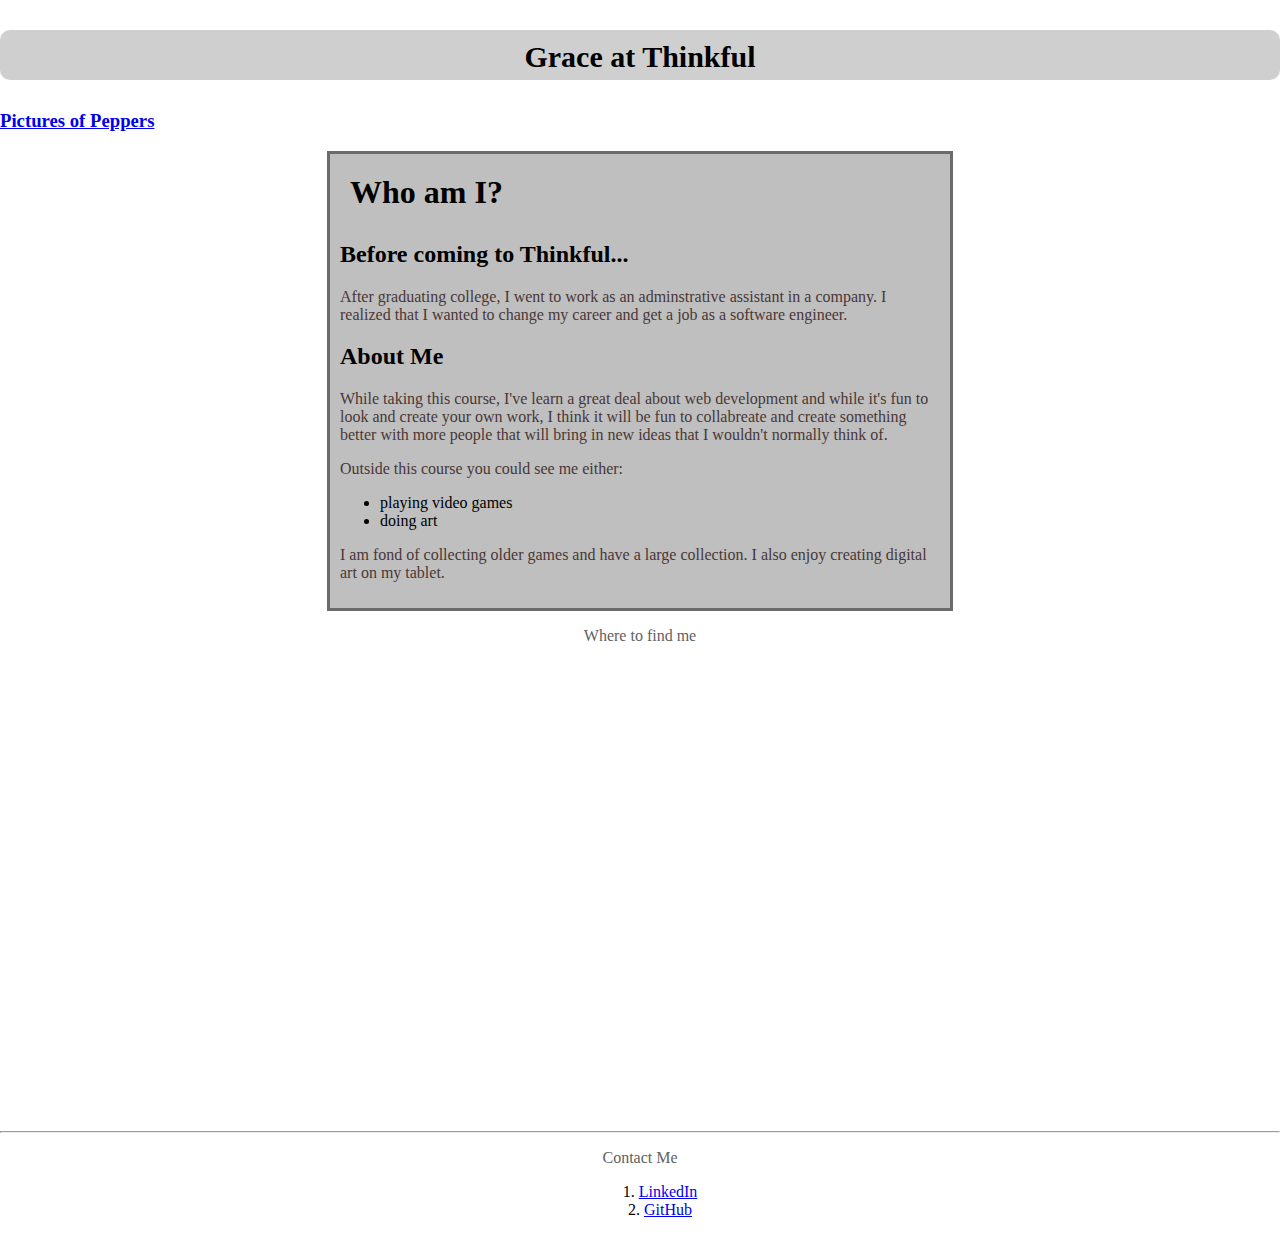
==== index.html @ 787bb892 "Update index.html" ====
<!DOCTYPE html>
  <!-- Had error, so I added the html lang="en" -->
<html lang="en">

  <!-- Added my title and the css style guide to reference" -->
<head>
  <meta charset="utf-8">
  <meta name="viewport" content="width=device-width">
  <title>portfolio page</title>
  <link href="style.css" rel="stylesheet" type="text/css" />
</head>

  
<body>
  <header>
    <div><h3 class="box round">Grace at Thinkful</h3></div>
     <!-- Added a relative link to show my photo of my pet, added h3-->
	<nav>
    <h3 class="left"><a href="picture.html">Pictures of Peppers</a></h3>
    </nav>
  </header>
  <main>
     <!-- my h1 and h2-->
    <h1>Who am I?</h1>
    <h2>Before coming to Thinkful...</h2>
    <p>After graduating college, I went to work as an adminstrative assistant in a company. I realized that I wanted to change my career and get a job as a software engineer.</p>
    <h2>About Me</h2>
    <p>While taking this course, I've learn a great deal about web development and while it's fun to look and create your own work, I think it will be fun to collabreate and create something better with more people that will bring in new ideas that I wouldn't normally think of.</p>
    <p>Outside this course you could see me either:</p>
    <!-- added the unordered list -->
    <ul>
      <li>playing video games</li>
      <li>doing art</li>
    </ul>
    <p>I am fond of collecting older games and have a large collection. I also enjoy creating digital art on my tablet.</p>
  </main>
  <footer>
<p>Where to find me</p>
    <p><iframe src="https://www.google.com/maps/embed?pb=!1m18!1m12!1m3!1d49765.738610841945!2d-77.2770115!3d38.778411399999996!2m3!1f0!2f0!3f0!3m2!1i1024!2i768!4f13.1!3m3!1m2!1s0x89b65201e6f0ee23%3A0x3c6e612f9ed01255!2sBurke%2C%20VA!5e0!3m2!1sen!2sus!4v1649303564430!5m2!1sen!2sus" width="600" height="450" style="border:0;" allowfullscreen="" loading="lazy" referrerpolicy="no-referrer-when-downgrade"></iframe></p>
 <!-- added the hr -->
    <hr>
	  <p>Contact Me</p>
    <!-- The two links for GitHub and LinkedIn and also used the ordered list  -->
<ol> 
<li class="center"><a href="https://www.linkedin.com/in/grace-chung-032184149/" target="\_blank" >LinkedIn</a></li>
<li class="center"><a href="https://github.com/gchung2" target="\_blank">GitHub</a></li>
</ol>	  
	</footer>
  <script src="script.js"></script>
</body>

</html>
---- style.css ----
/* all my element adjuster */
.box {
  font-family: 'Copperplate';
  background-color: #cfcfcf;
  color: #000000;
  text-align: center;
  font-size: 30px;
  padding: 10px;
  height: 30px;
}
.center {
  text-align: center;
  list-style-position: inside;
}
.left {
  text-align: left;
}
.round {
  border-radius: 10px;
}

/* my body color */
body {
  margin: 0;
  background-color: #ffffff;
}
/* the tags within the body colors and fonts */
html, h1, h2, p {
  font-family: 'Copperplate';
  color: black;
}

header {
  color: grey;
  text-align: center;
}

header h1 {
  text-align: center;
  font-size: 600px;
  margin: 0;
  font-family: 'Copperplate';
}
header > h1 {
  color: #616161;
}

main > h2 {
  color: black;
}

footer > p {
  text-align: center;
  font-family: 'Copperplate';
}

main > h1 {
  margin: 0;
  padding: 10px;
}

/* The box is set to auto to horizontally center the element within the container */
main {
  border: 3px solid #6b6b6b;
  padding: 10px;
  background-color: #bfbfbf;
  width: 600px;
  margin: auto;
}
main p {
  color: #493736;
}
footer p {
  color: #616161;
  text-align: center;
}
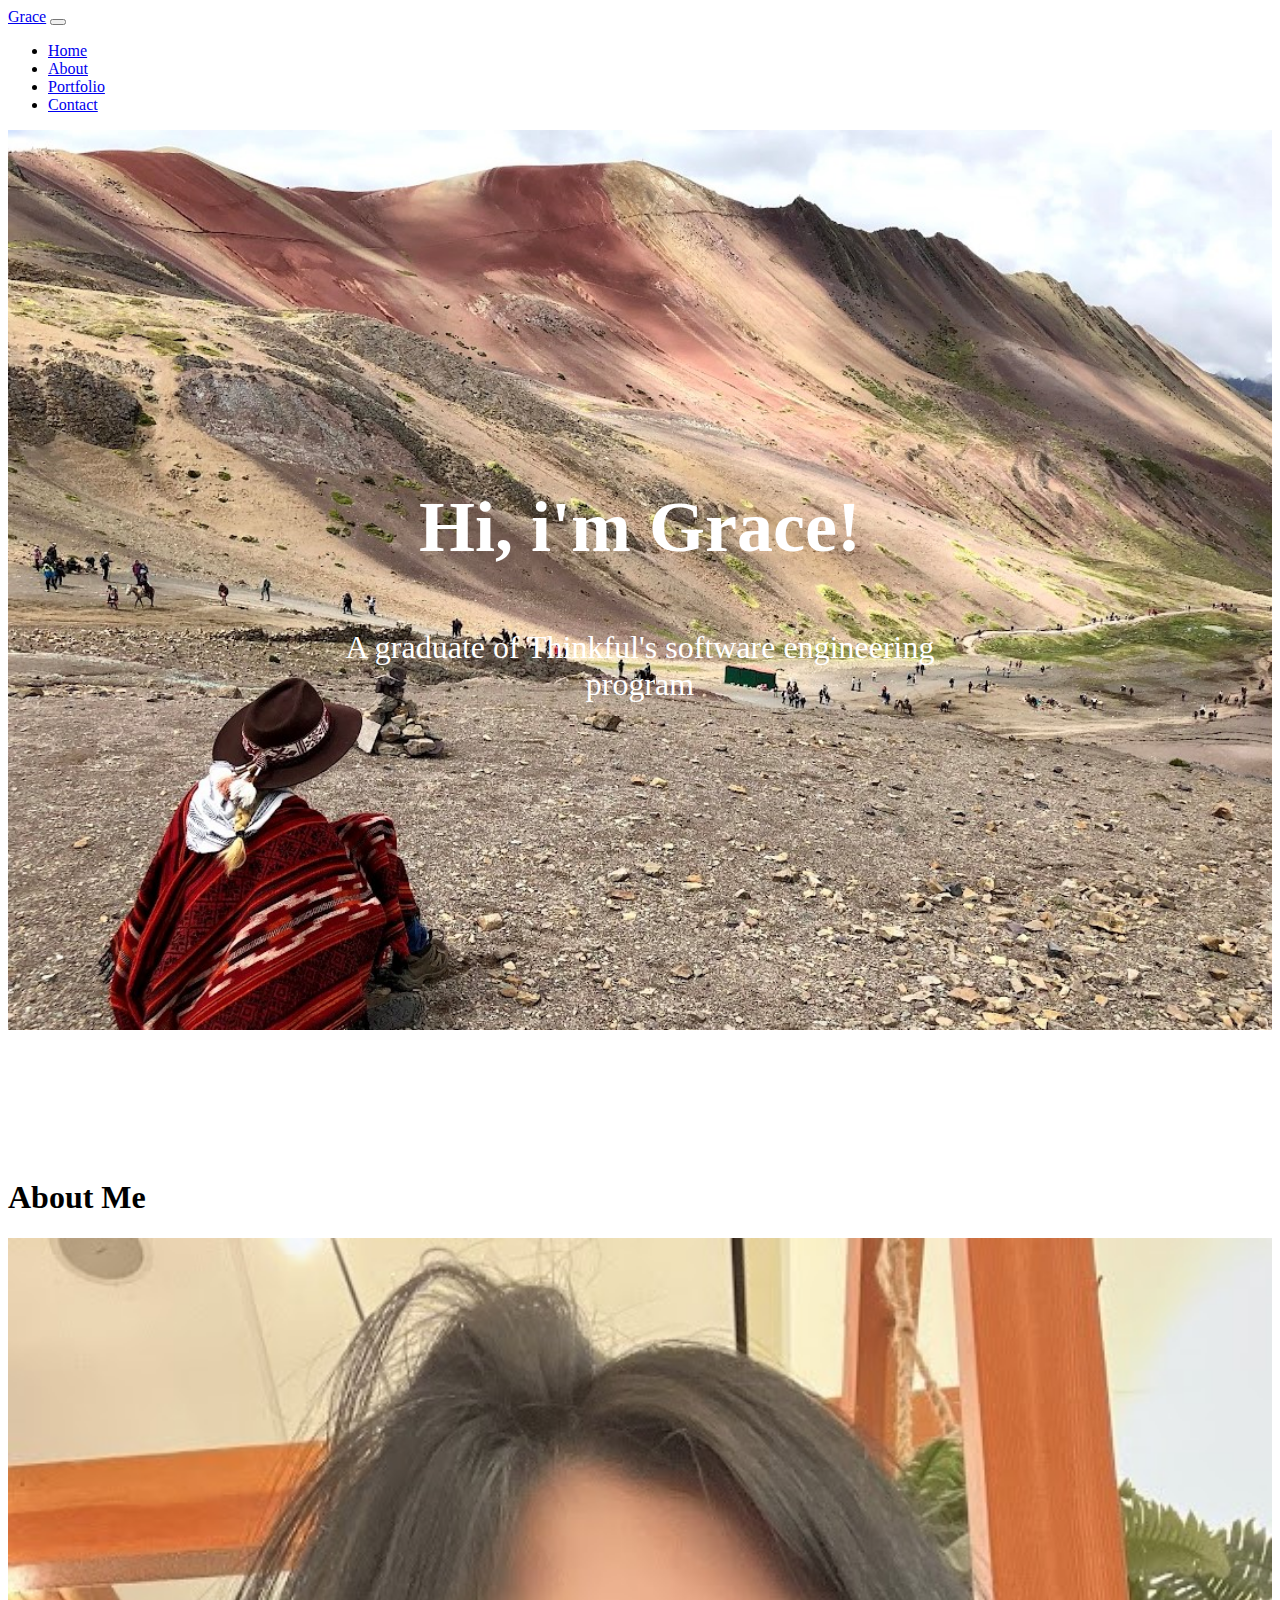
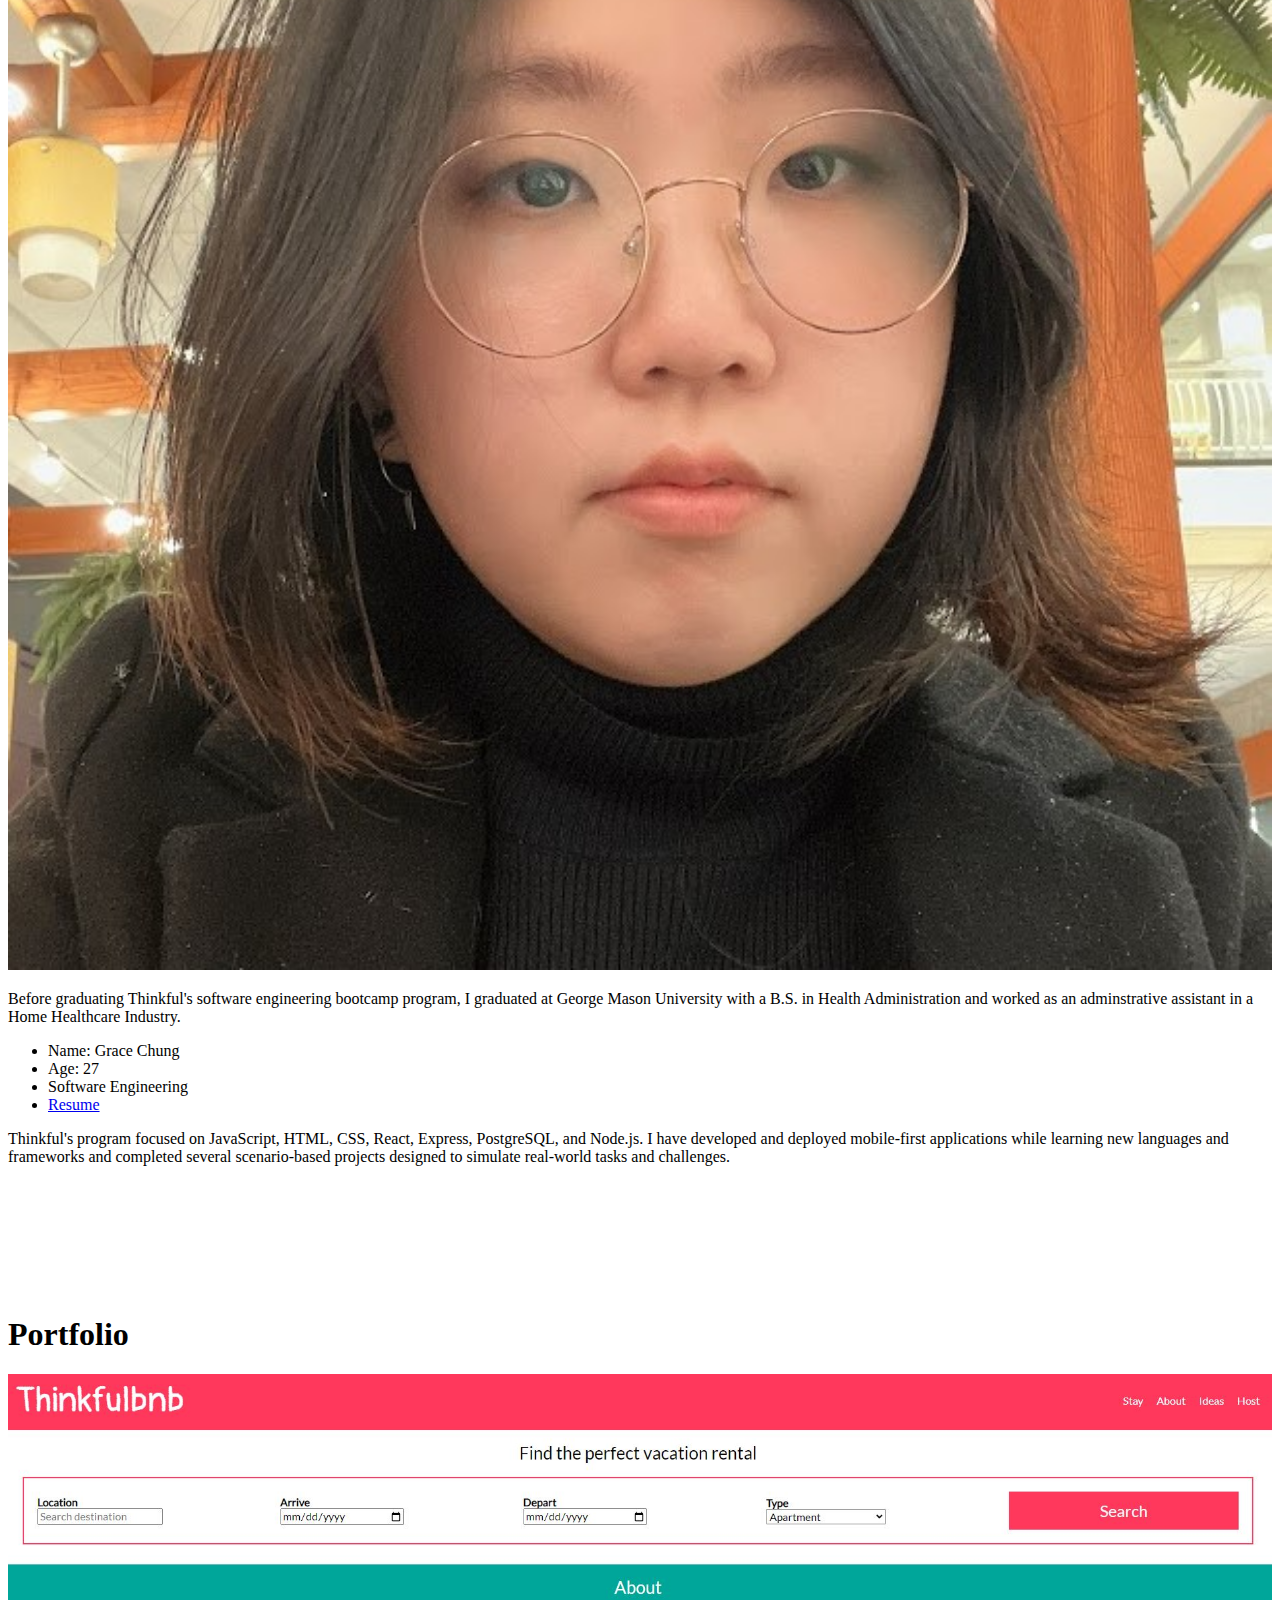
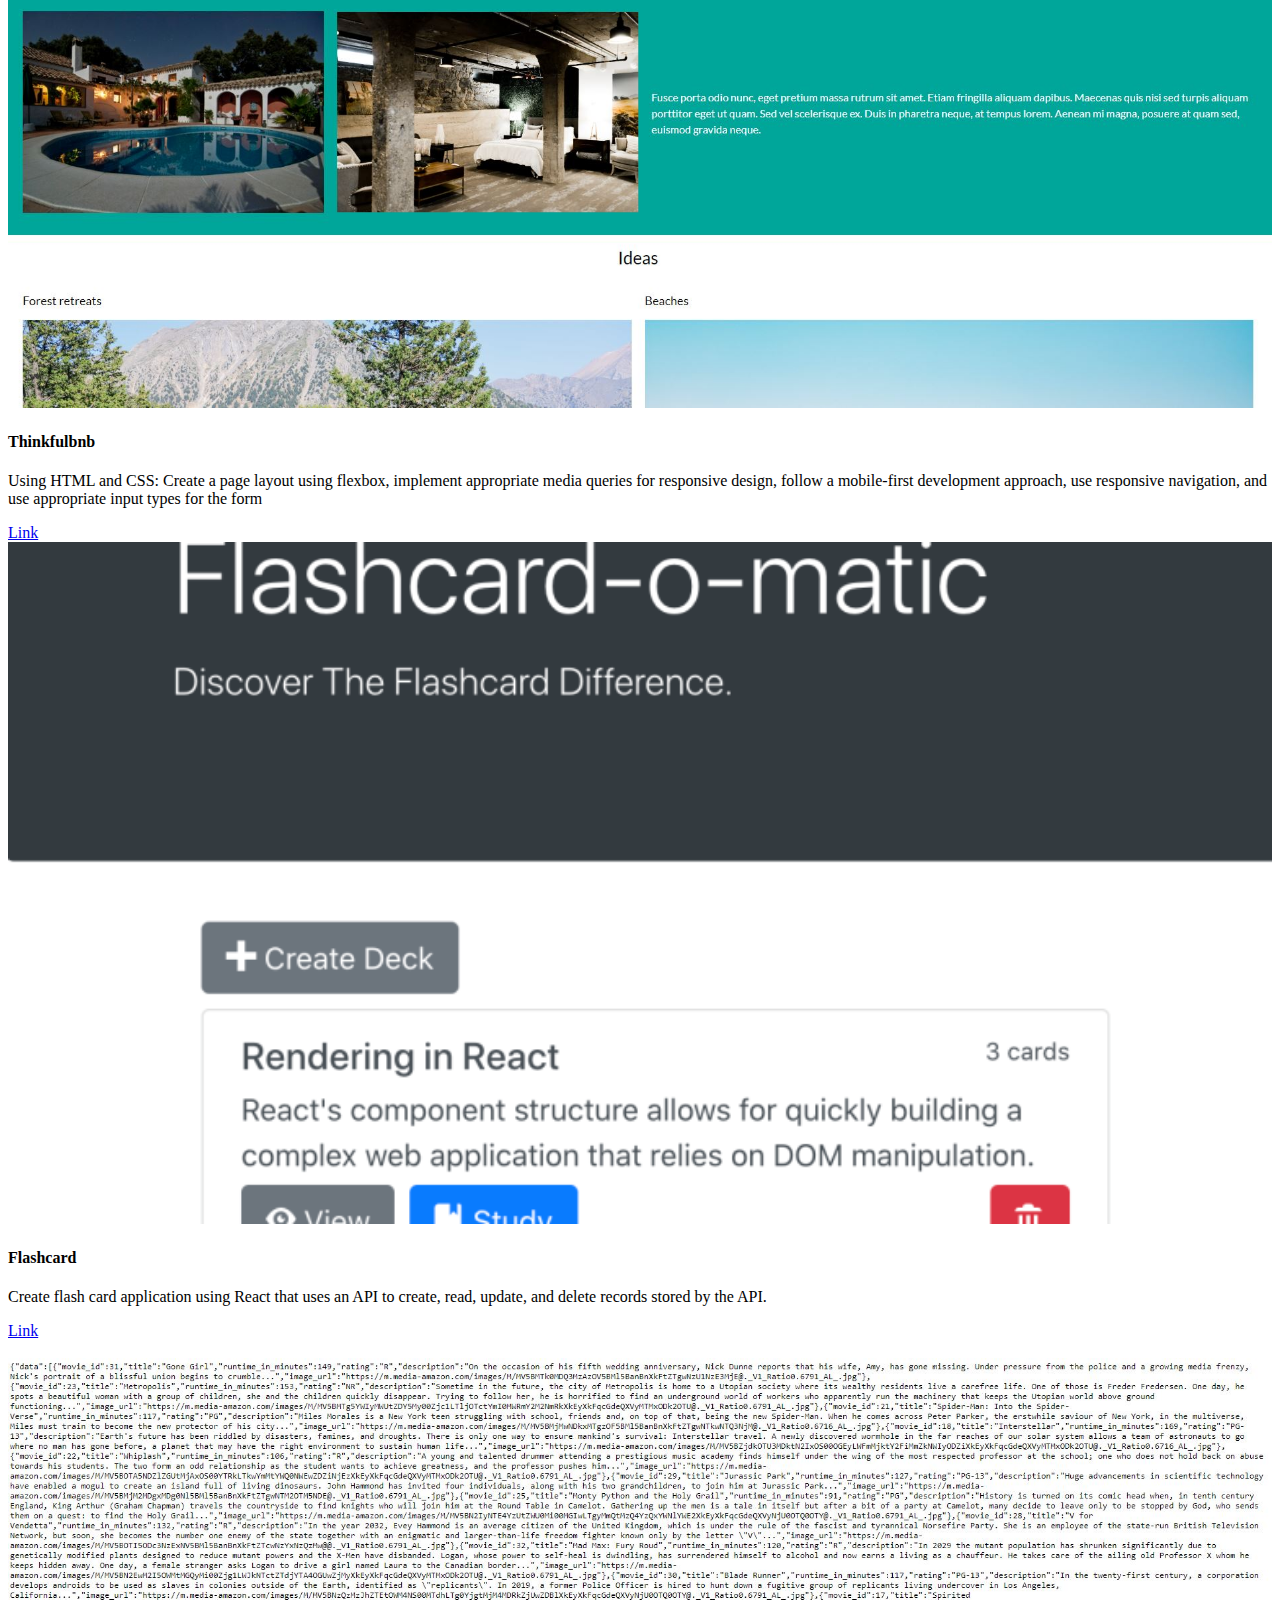
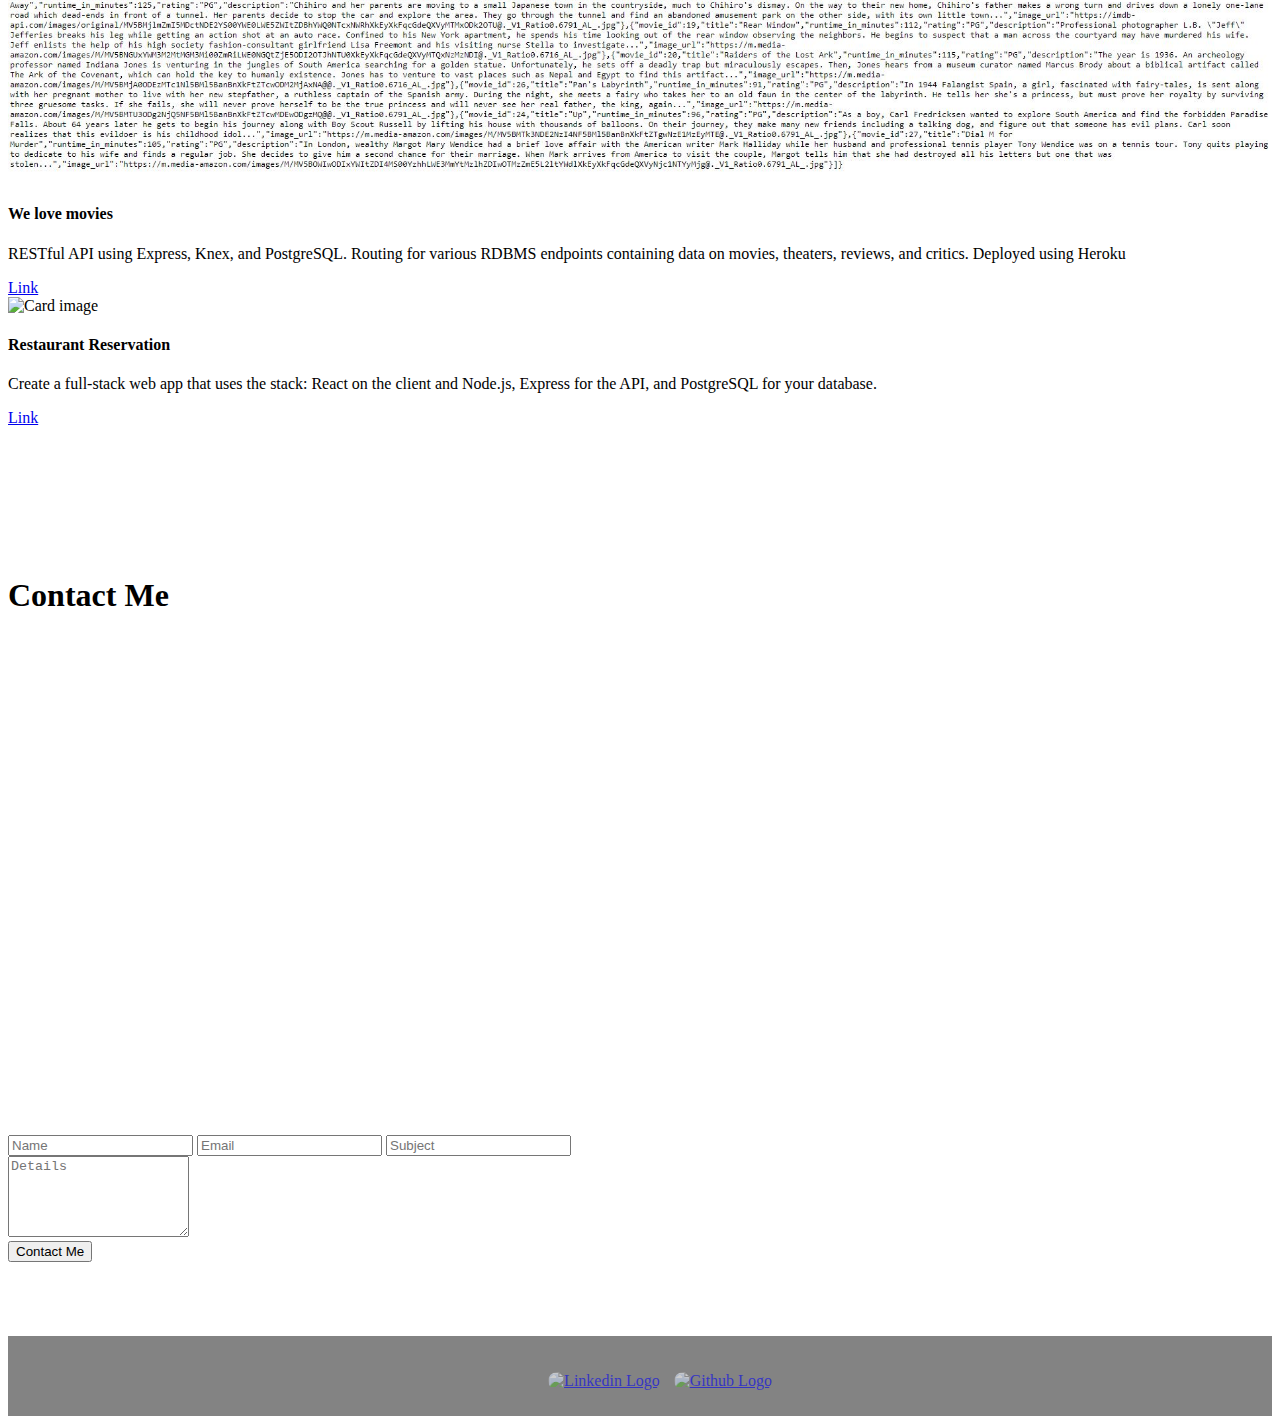
==== commit c344de15: "made major changes: added bootstrap, and changed design" ====
--- a/index.html
+++ b/index.html
@@ -7,46 +7,194 @@
   <meta charset="utf-8">
   <meta name="viewport" content="width=device-width">
   <title>portfolio page</title>
+  <link href="https://cdn.jsdelivr.net/npm/bootstrap@5.2.2/dist/css/bootstrap.min.css" rel="stylesheet" integrity="sha384-Zenh87qX5JnK2Jl0vWa8Ck2rdkQ2Bzep5IDxbcnCeuOxjzrPF/et3URy9Bv1WTRi" crossorigin="anonymous">
   <link href="style.css" rel="stylesheet" type="text/css" />
 </head>
 
   
 <body>
   <header>
-    <div><h3 class="box round">Grace at Thinkful</h3></div>
-     <!-- Added a relative link to show my photo of my pet, added h3-->
-	<nav>
-    <h3 class="left"><a href="picture.html">Pictures of Peppers</a></h3>
-    </nav>
+     <!-- Added a nav bar in the header-->
+     <nav class="navbar navbar-expand-lg fixed-top navbarScroll">
+      <div class="container">
+          <a class="navbar-brand" href="#">Grace</a>
+          <button class="navbar-toggler" type="button" data-bs-toggle="collapse" data-bs-target="#navbarSupportedContent" aria-controls="navbarSupportedContent" aria-expanded="false" aria-label="Toggle navigation">
+              <span class="navbar-toggler-icon"></span>
+          </button>
+          <div class="collapse navbar-collapse" id="navbarSupportedContent">
+              <ul class="navbar-nav ms-auto">
+                  <li class="nav-item active">
+                      <a class="nav-link" href="#home">Home</a>
+                  </li>
+                  <li class="nav-item">
+                      <a class="nav-link" href="#about">About</a>
+                  </li>
+                  <li class="nav-item">
+                      <a class="nav-link" href="#portfolio">Portfolio</a>
+                  </li>
+                  <li class="nav-item">
+                      <a class="nav-link" href="#contact">Contact</a>
+                  </li>
+              </ul>
+              
+          </div>
+      </div>
+  </nav>
   </header>
   <main>
-     <!-- my h1 and h2-->
-    <h1>Who am I?</h1>
-    <h2>Before coming to Thinkful...</h2>
-    <p>After graduating college, I went to work as an adminstrative assistant in a company. I realized that I wanted to change my career and get a job as a software engineer.</p>
-    <h2>About Me</h2>
-    <p>While taking this course, I've learn a great deal about web development and while it's fun to look and create your own work, I think it will be fun to collabreate and create something better with more people that will bring in new ideas that I wouldn't normally think of.</p>
-    <p>Outside this course you could see me either:</p>
-    <!-- added the unordered list -->
-    <ul>
-      <li>playing video games</li>
-      <li>doing art</li>
-    </ul>
-    <p>I am fond of collecting older games and have a large collection. I also enjoy creating digital art on my tablet.</p>
+     <!-- home section-->
+    <section class="bgimage" id="home">
+      <div class="container-fluid">
+          <div class="row">
+          <div class="col-lg-12 col-md-12 col-sm-12 col-xs-12 text">
+              <h2 class="title">Hi, i'm Grace!</h2>
+              <p class="desc">A graduate of Thinkful's software engineering program</p>
+          </div>
+          </div>
+      </div>
+  </section>
+  <!-- about section-->
+  <section id="about">
+    <div class="container mt-4 pt-4">
+        <h1 class="text-center">About Me</h1>
+        <div class="row mt-4">
+            <div class="col-lg-4">
+                <img src="images/headshot_me.JPG" class= "imageAboutPage" alt="">
+            </div>
+            <div class="col-lg-8">
+                <p>Before graduating Thinkful's software engineering bootcamp program, I graduated at George Mason University with a B.S. in Health Administration and worked as an adminstrative assistant in a Home Healthcare Industry. </p>
+                <div class="row mt-3">
+                    <div class="col-md-6">
+                        <ul>
+                            <li>Name: Grace Chung</li>
+                            <li>Age: 27</li>
+                            <li>Software Engineering</li>
+                            <li><a href="GRACE-CHUNG-RESUME.docx" >Resume</a></li>
+                        </ul>
+                </div>
+                <div class="row mt-3">
+                    <p> Thinkful's program focused on JavaScript, HTML, CSS, React, Express, PostgreSQL, and Node.js. I have developed and deployed mobile-first applications while learning new languages and frameworks and completed several scenario-based projects designed to simulate real-world tasks and challenges.
+                    </p>
+                </div>
+            </div>
+        </div>
+</section>
+
+<!-- portfolio section-->
+<section id="portfolio">
+  <div class="container mt-3">
+      <h1 class="text-center">Portfolio</h1>
+      <div class="row">
+          <div class="col-sm-6">
+              <div class="card portfolioContent">
+                  <img class="card-img-top" src="images/thinkfulbnb.JPG" alt="Card image" style="width:100%">
+                  <div class="card-body">
+                      <h4 class="card-title">Thinkfulbnb</h4>
+                      <p class="card-text">Using HTML and CSS: Create a page layout using flexbox, implement appropriate media queries for responsive design, follow a mobile-first development approach, use responsive navigation, and use appropriate input types for the form</p>
+                      <div class="text-center">
+                          <a href="https://gchung2.github.io/thinkfulbnb/" class="btn btn-success">Link</a>
+                      </div>
+                  </div>
+              </div>
+          </div>
+
+          <div class="col-sm-6">
+              <div class="card portfolioContent">
+                  <img class="card-img-top" src="images/Flashcard-o-matic.jpg" alt="Card image" style="width:100%">
+                  <div class="card-body">
+                      <h4 class="card-title">Flashcard</h4>
+                      <p class="card-text">Create flash card application using React that uses an API to create, read, update, and delete records stored by the API.  </p>
+                      <div class="text-center">
+                          <a href="https://github.com/gchung2/flashcard.git" class="btn btn-success">Link</a>
+                      </div>
+                  </div>
+              </div>
+          </div>
+      </div>
+      <br>
+      <div class="row">
+          <div class="col-sm-6">
+              <div class="card portfolioContent">
+                  <img class="card-img-top" src="images/weLoveMovies.JPG" alt="Card image" style="width:100%">
+                  <div class="card-body">
+                      <h4 class="card-title">We love movies</h4>
+                      <p class="card-text">RESTful API using Express, Knex, and PostgreSQL. Routing for various RDBMS endpoints containing data on movies, theaters, reviews, and critics. Deployed using Heroku</p>
+                      <div class="text-center">
+                          <a href="https://thinkful-we-love-movies.herokuapp.com/movies/" class="btn btn-success">Link</a>
+                      </div>
+                  </div>
+              </div>
+          </div>
+
+          <div class="col-sm-6">
+              <div class="card portfolioContent">
+                  <img class="card-img-top" src="images/portfolioImage1.jpg" alt="Card image" style="width:100%">
+                  <div class="card-body">
+                      <h4 class="card-title">Restaurant Reservation</h4>
+                      <p class="card-text">Create a full-stack web app that uses the stack: React on the client and Node.js, Express for the API, and PostgreSQL for your database. </p>
+                      <div class="text-center">
+                          <a href="#" class="btn btn-success">Link</a>
+                      </div>
+                  </div>
+              </div>
+          </div>
+</section>
+
+<!-- contact section-->
+<section id="contact">
+  <div class="container mt-3 contactContent">
+      <h1 class="text-center">Contact Me</h1>
+
+      <div class="row mt-4">
+          <div class="col-lg-6">
+              <!-- to edit google map goto https://www.embed-map.com type your location, generate html code and copy the html  -->
+              <div style="max-width:100%;overflow:hidden;color:red;width:500px;height:500px;">
+                  <div id="embedmap-canvas" style="height:100%; width:100%;max-width:100%;">
+                      <iframe style="height:100%;width:100%;border:0;" frameborder="0" src="https://www.google.com/maps/embed/v1/place?q=Burke,+VA,+USA&key=AIzaSyBFw0Qbyq9zTFTd-tUY6dZWTgaQzuU17R8">
+                      </iframe>
+                  </div>
+                  <a class="googlemaps-html" href="https://www.embed-map.com" id="get-data-forembedmap">https://www.embed-map.com</a>
+                  <style>#embedmap-canvas img{max-width:none!important;background:none!important;font-size: inherit;font-weight:inherit;}
+                  </style>
+              </div>
+          </div>
+
+          <div class="col-lg-6">
+              <!-- form fields -->
+              <form>
+                  <input type="text" required maxlength="50" class="form-control form-control-lg" placeholder="Name">
+                  <input type="email" required maxlength="50" class="form-control mt-3" placeholder="Email">
+                  <input type="text" required class="form-control mt-3" placeholder="Subject">
+                  <div class="mb-3 mt-3">
+                      <textarea class="form-control" rows="5" id="comment" name="text" placeholder="Details"></textarea>
+                  </div>
+                  <button type="submit" class="btn btn-success mt-3">Contact Me</button>
+              </form>
+          </div>
+      </div>
+  </div>
+</section>
+   <!-- footer section-->
+   <footer id="colophon" class="site-footer" role="contentinfo">
+    <div class="social-wrapper">
+      <ul>
+        <li>
+          <a href="https://www.linkedin.com/in/grace-h-chung/" target="_blank">
+            <img src="https://cdn-icons-png.flaticon.com/512/174/174857.png" alt="Linkedin Logo" class="linkedin-icon"></a>
+        </li>
+        <li>
+          <a href="https://github.com/gchung2" target="_blank">
+            <img src="https://cdn-icons-png.flaticon.com/512/25/25231.png" alt="Github Logo" class="github-icon"></a>
+        </li>
+      </ul>
+    </div>
+    <nav class="footer-nav" role="navigation">
+    </nav>
+  </footer>
   </main>
-  <footer>
-<p>Where to find me</p>
-    <p><iframe src="https://www.google.com/maps/embed?pb=!1m18!1m12!1m3!1d49765.738610841945!2d-77.2770115!3d38.778411399999996!2m3!1f0!2f0!3f0!3m2!1i1024!2i768!4f13.1!3m3!1m2!1s0x89b65201e6f0ee23%3A0x3c6e612f9ed01255!2sBurke%2C%20VA!5e0!3m2!1sen!2sus!4v1649303564430!5m2!1sen!2sus" width="600" height="450" style="border:0;" allowfullscreen="" loading="lazy" referrerpolicy="no-referrer-when-downgrade"></iframe></p>
- <!-- added the hr -->
-    <hr>
-	  <p>Contact Me</p>
-    <!-- The two links for GitHub and LinkedIn and also used the ordered list  -->
-<ol> 
-<li class="center"><a href="https://www.linkedin.com/in/grace-chung-032184149/" target="\_blank" >LinkedIn</a></li>
-<li class="center"><a href="https://github.com/gchung2" target="\_blank">GitHub</a></li>
-</ol>	  
-	</footer>
+  <script src="https://cdn.jsdelivr.net/npm/bootstrap@5.2.2/dist/js/bootstrap.bundle.min.js" integrity="sha384-OERcA2EqjJCMA+/3y+gxIOqMEjwtxJY7qPCqsdltbNJuaOe923+mo//f6V8Qbsw3" crossorigin="anonymous"></script>
   <script src="script.js"></script>
 </body>
-
 </html>
+
+
--- a/style.css
+++ b/style.css
@@ -1,76 +1,88 @@
 /* all my element adjuster */
-.box {
-  font-family: 'Copperplate';
-  background-color: #cfcfcf;
-  color: #000000;
+.bgimage {
+  height:100vh;
+  background: url('images/me.jpg');
+  background-size:cover;
+  position:relative;
+}
+/* text css above image*/
+.title {
+  font-size: 4.5rem;
+}
+.desc {
+  font-size: 2rem;
+}
+.text {
   text-align: center;
-  font-size: 30px;
-  padding: 10px;
-  height: 30px;
-}
-.center {
-  text-align: center;
-  list-style-position: inside;
-}
-.left {
-  text-align: left;
-}
-.round {
-  border-radius: 10px;
+  position: absolute;
+  top: 50%;
+  left: 50%;
+  transform: translate(-50%, -50%);
+  color: white;
 }
 
-/* my body color */
-body {
-  margin: 0;
-  background-color: #ffffff;
-}
-/* the tags within the body colors and fonts */
-html, h1, h2, p {
-  font-family: 'Copperplate';
-  color: black;
+.imageAboutPage {
+  width: 100%;
 }
 
-header {
-  color: grey;
-  text-align: center;
+
+/* social media icons styling */
+.social-icons {
+  font-size: 36px;
+  cursor: pointer;
+}
+.fa-linkedin:hover, .fa-twitch:hover {
+  color: #008000;
+}
+.fab {
+  color: #000000;
+}
+.site-footer {
+  background-color: #838383;
+	text-align: center;
+	margin: 10px 0;
+	padding: 10px 0;
 }
 
-header h1 {
-  text-align: center;
-  font-size: 600px;
-  margin: 0;
-  font-family: 'Copperplate';
-}
-header > h1 {
-  color: #616161;
+#social-wrapper {
+	text-align: center;
 }
 
-main > h2 {
-  color: black;
+/*Social Media Icons*/
+.social-wrapper {
+	text-align: center;
 }
 
-footer > p {
-  text-align: center;
-  font-family: 'Copperplate';
+.social-wrapper ul li {
+	display: inline;
+	margin: 0 5px;
 }
 
-main > h1 {
-  margin: 0;
-  padding: 10px;
+.linkedin-icon,
+.github-icon{
+	margin-top: .625em;
+	width: 40px;
+	height: 40px;
+	opacity: .6;
+	filter: alpha(opacity=60); /* For IE8 and earlier */
+  border-radius: 25px;
 }
 
-/* The box is set to auto to horizontally center the element within the container */
-main {
-  border: 3px solid #6b6b6b;
-  padding: 10px;
-  background-color: #bfbfbf;
-  width: 600px;
-  margin: auto;
+.linkedin-icon:hover,
+.github-icon:hover {
+	opacity: 1.0;
+	filter: alpha(opacity=100); /* For IE8 and earlier */
 }
-main p {
-  color: #493736;
+
+.footer-nav p {
+	text-align: center;
 }
-footer p {
-  color: #616161;
-  text-align: center;
+
+/* spacing on all sections */
+#about, #services, #portfolio, #contact {
+  margin-top: 4rem;
+  padding-top: 4rem;
 }
+#contact {
+  padding-bottom: 4rem;
+}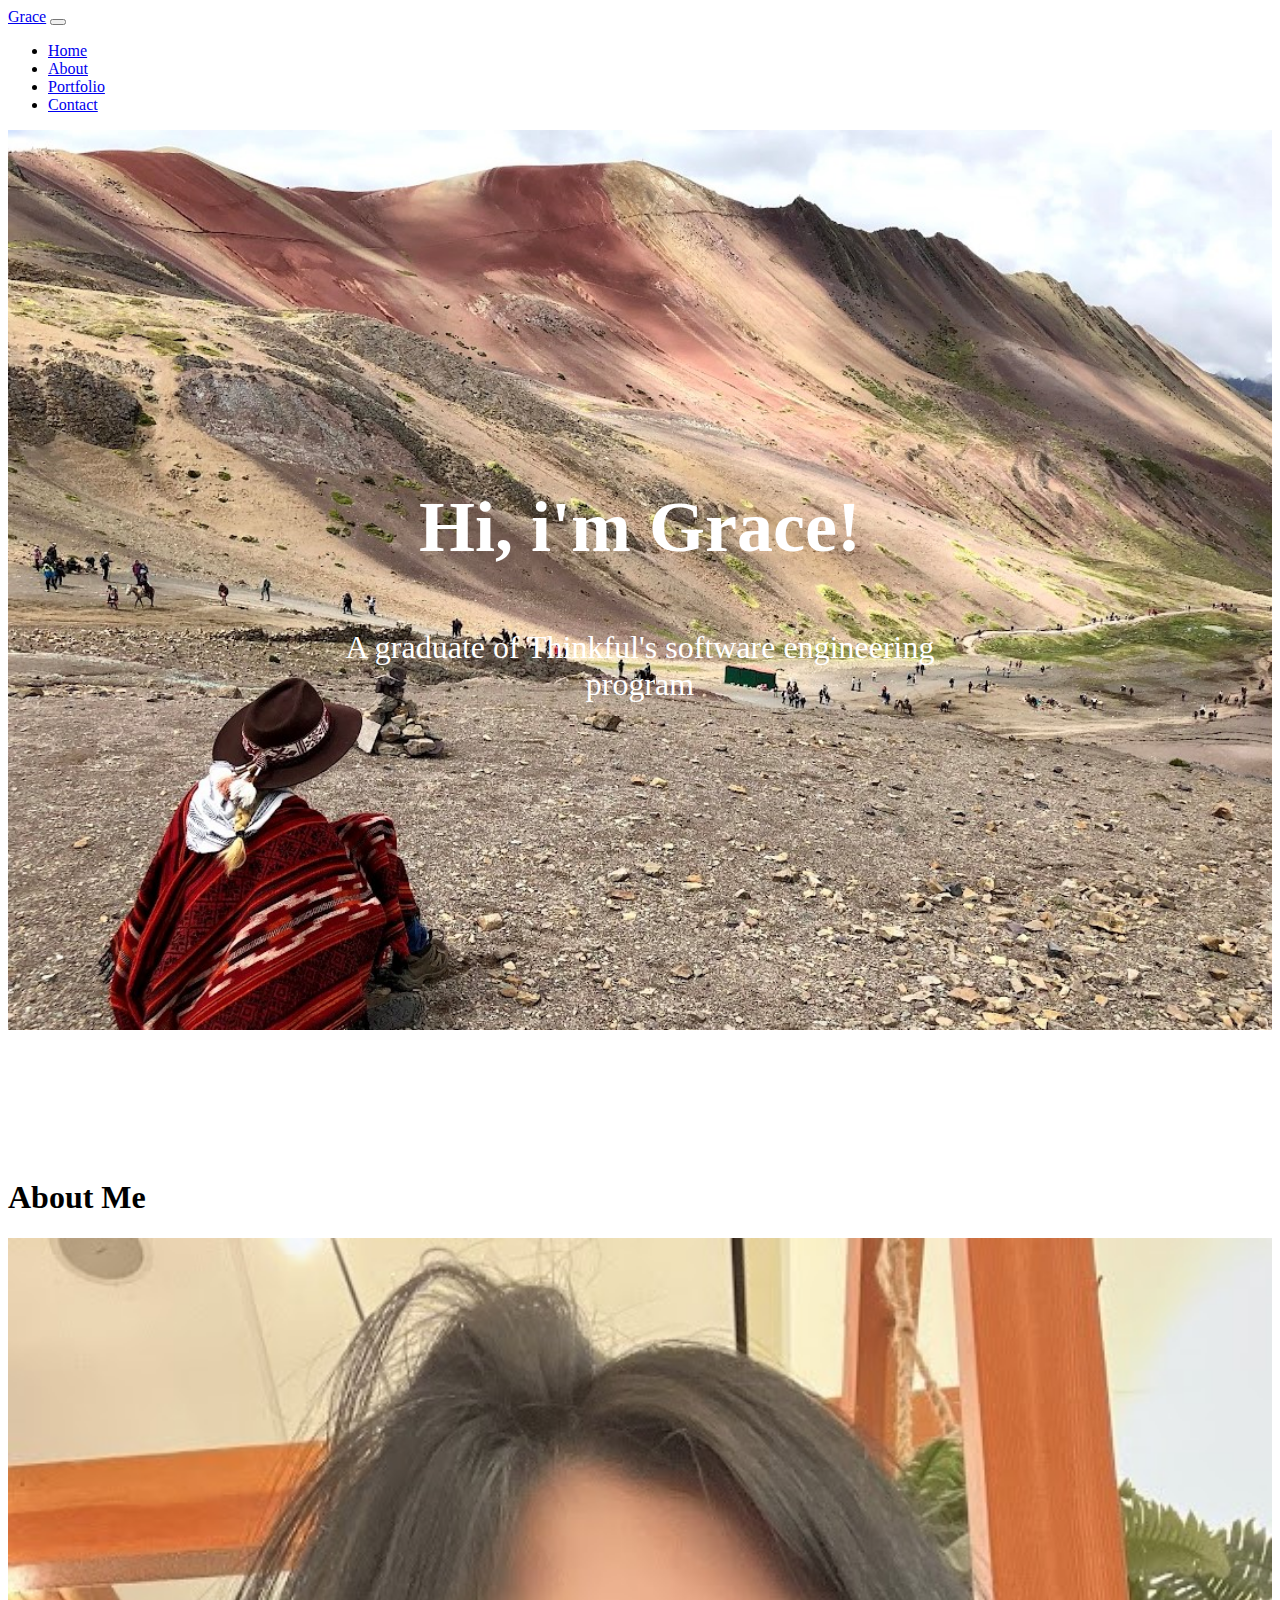
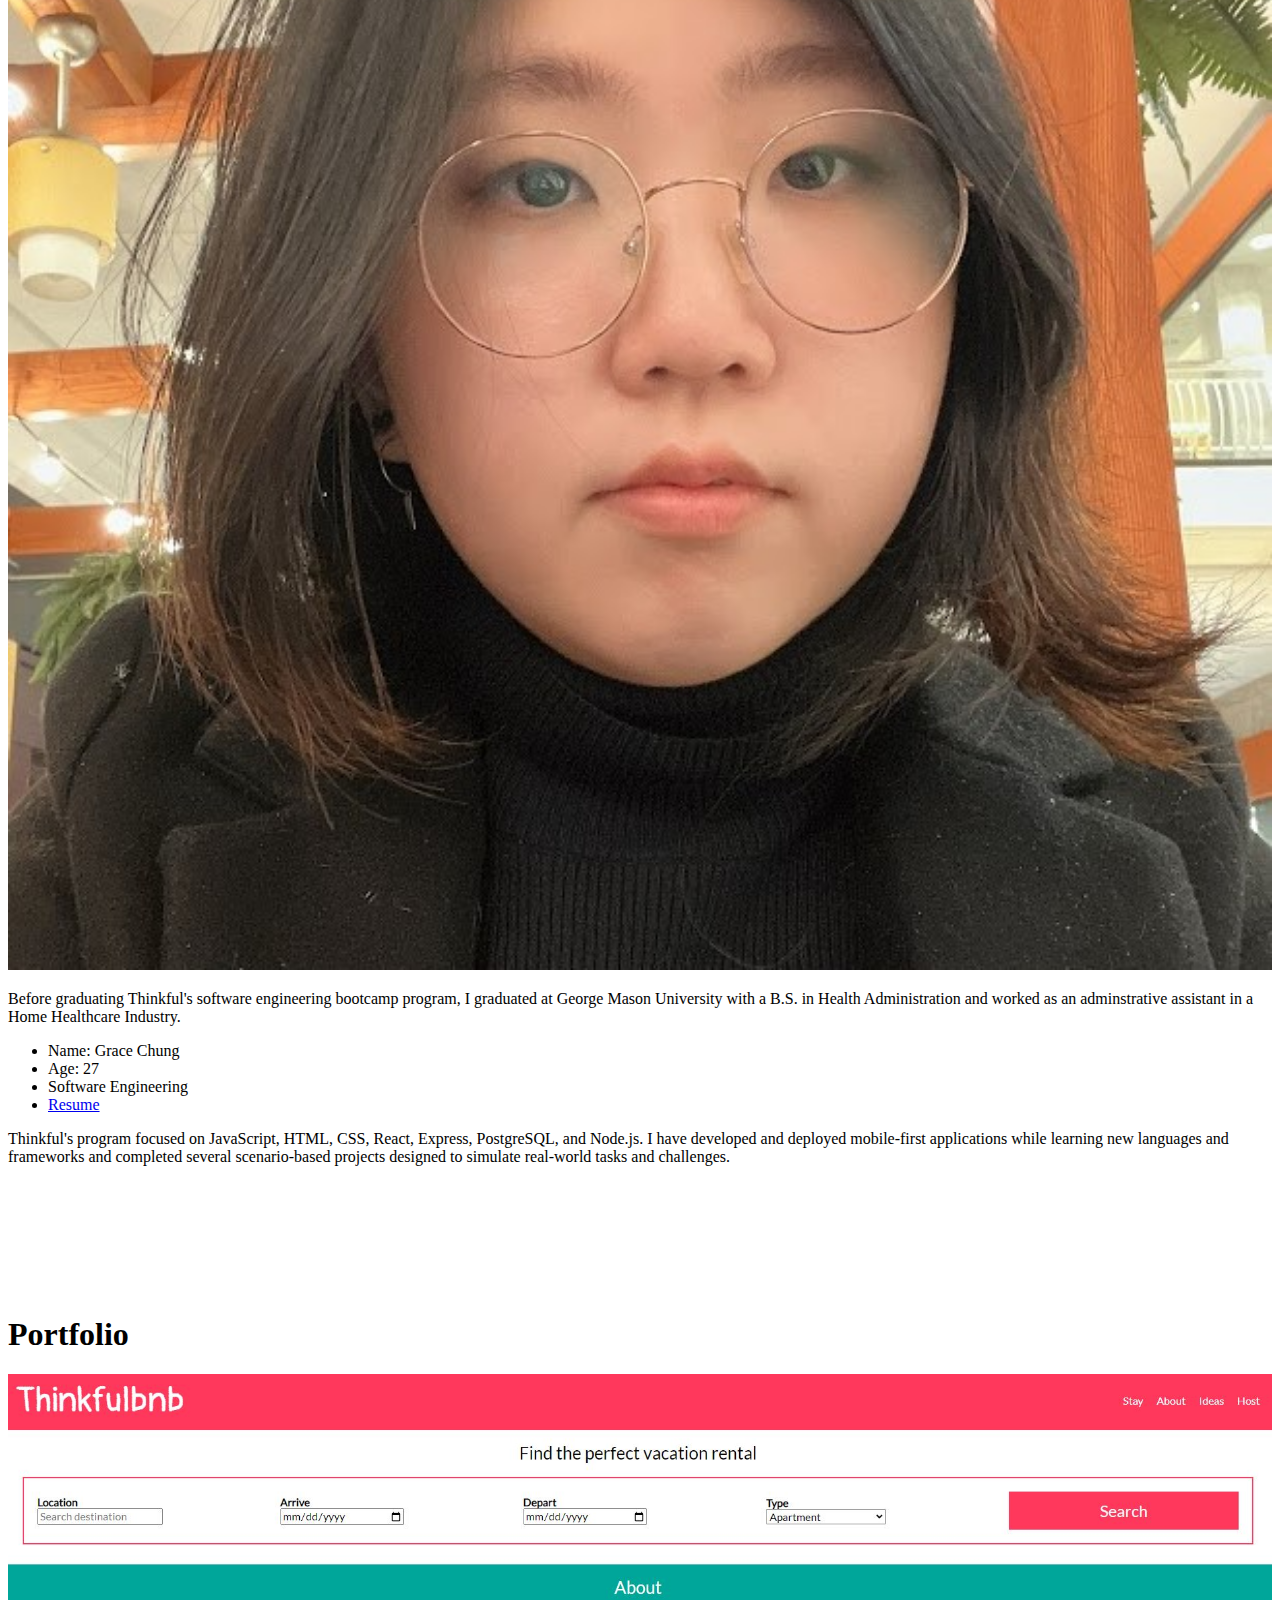
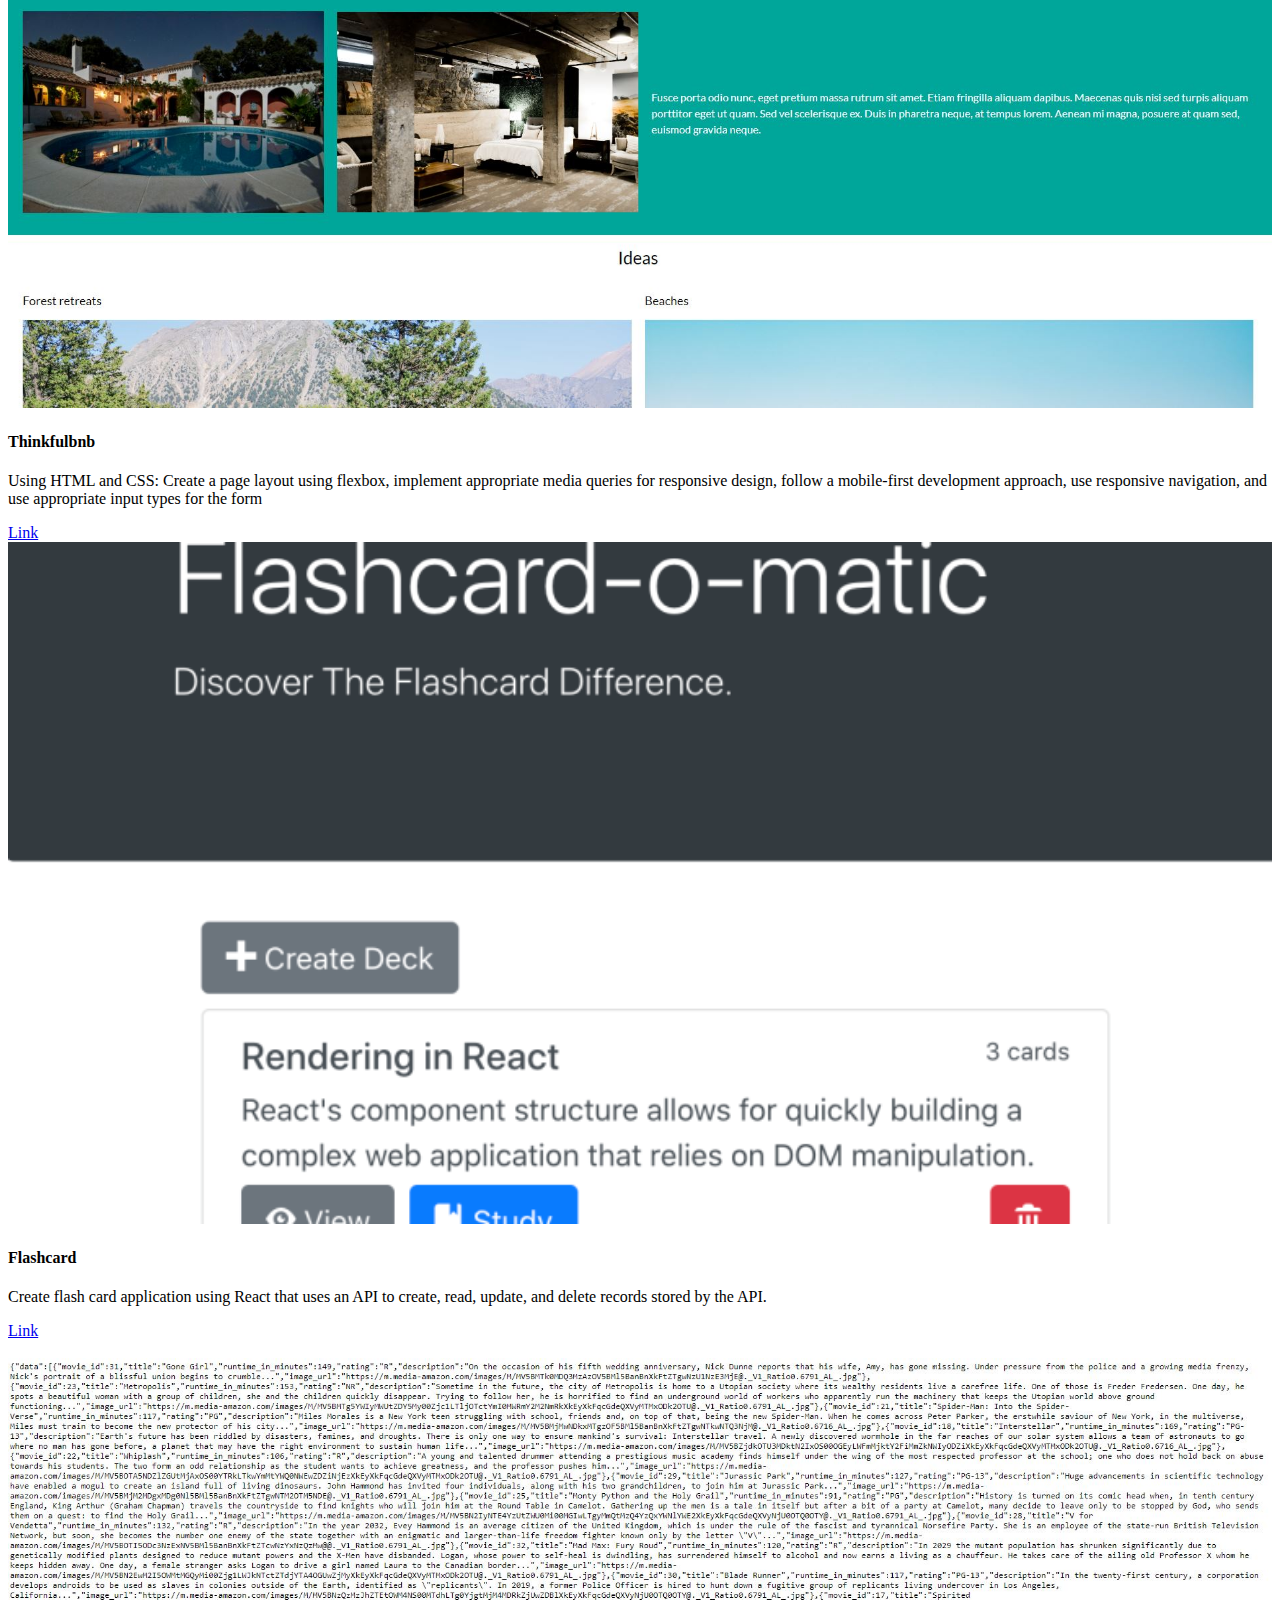
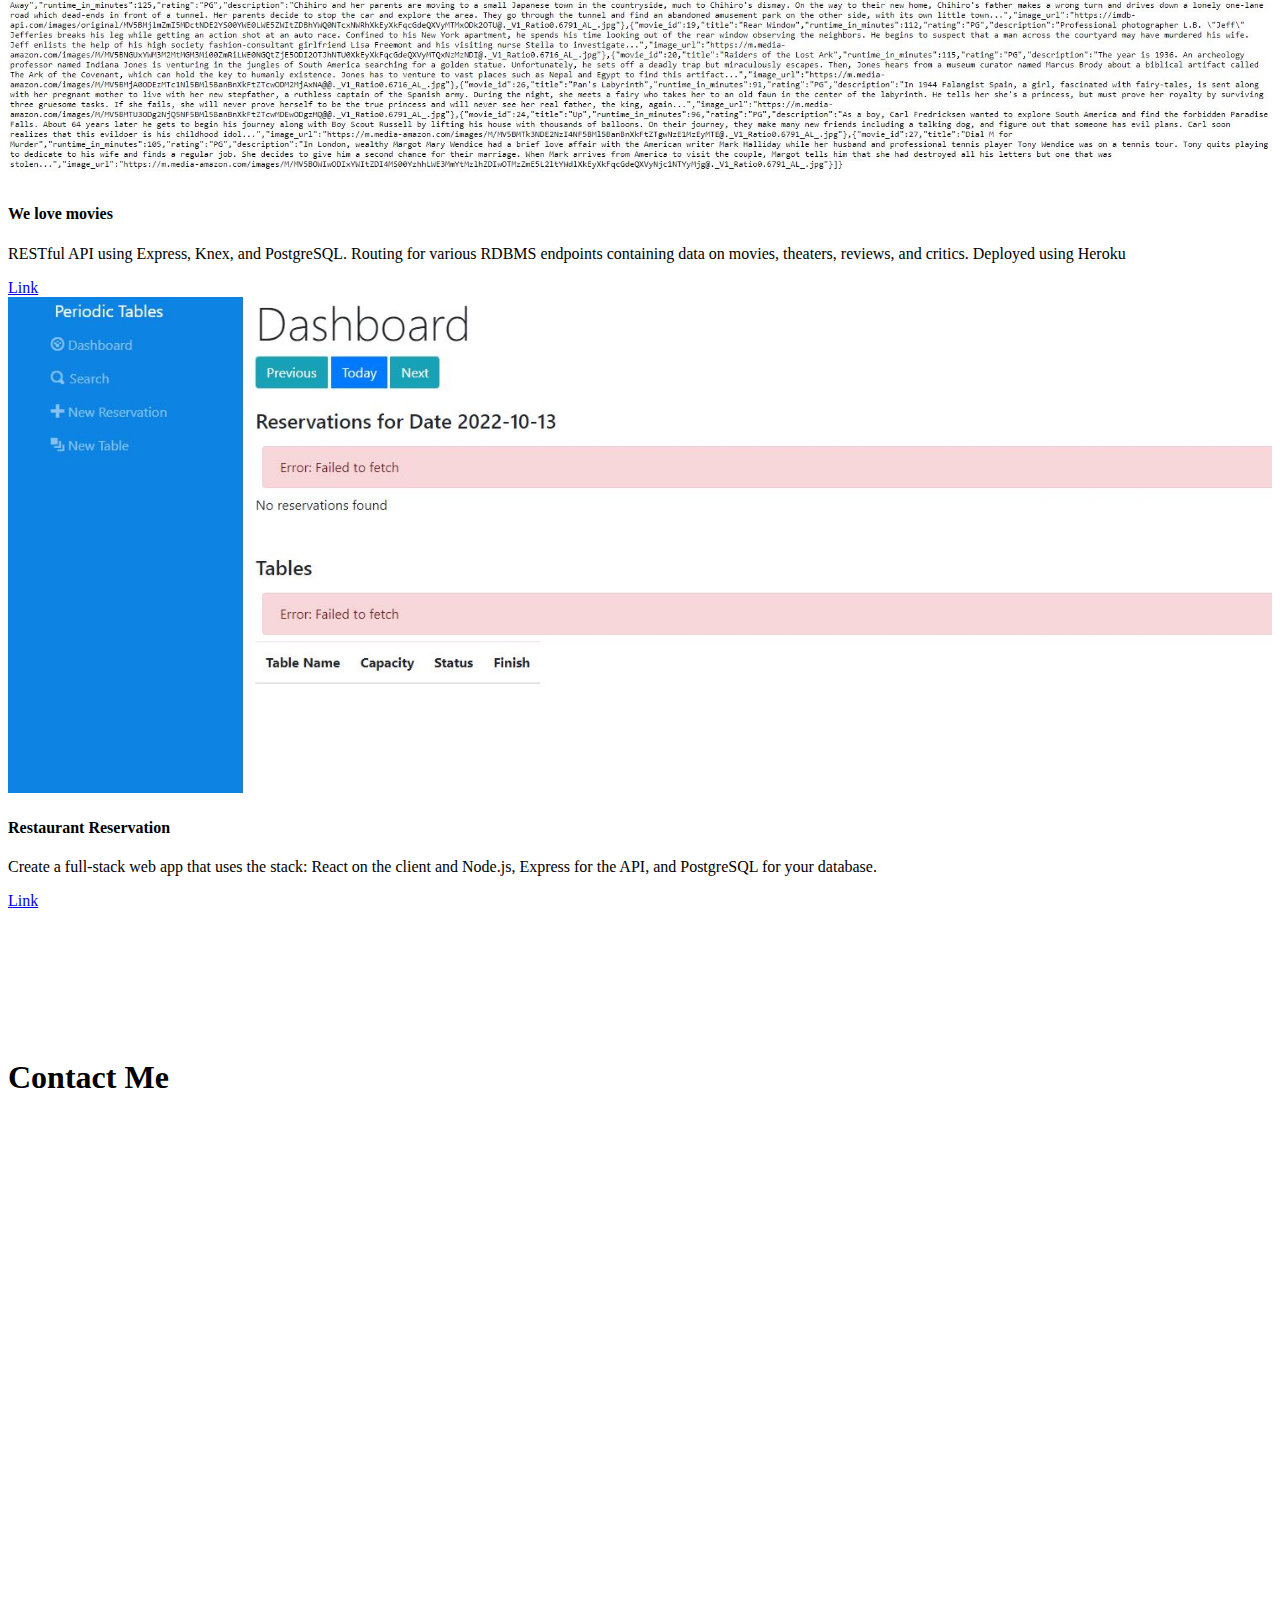
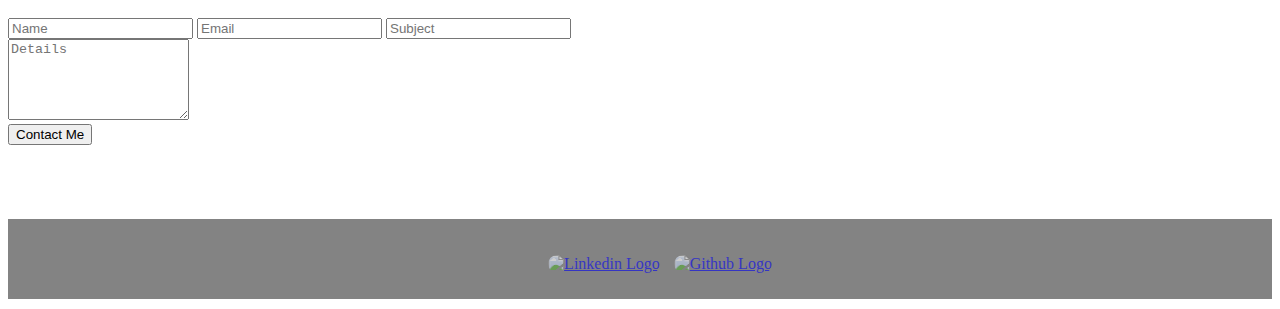
==== commit 1c1586e5: "added picture for the restaurant reservation" ====
--- a/index.html
+++ b/index.html
@@ -105,7 +105,7 @@
                       <h4 class="card-title">Flashcard</h4>
                       <p class="card-text">Create flash card application using React that uses an API to create, read, update, and delete records stored by the API.  </p>
                       <div class="text-center">
-                          <a href="https://github.com/gchung2/flashcard.git" class="btn btn-success">Link</a>
+                          <a href="https://flashcard-e556cnea1-gchung2.vercel.app/" class="btn btn-success">Link</a>
                       </div>
                   </div>
               </div>
@@ -128,7 +128,7 @@
 
           <div class="col-sm-6">
               <div class="card portfolioContent">
-                  <img class="card-img-top" src="images/portfolioImage1.jpg" alt="Card image" style="width:100%">
+                  <img class="card-img-top" src="images/restaurantReservation.JPG" alt="Card image" style="width:100%">
                   <div class="card-body">
                       <h4 class="card-title">Restaurant Reservation</h4>
                       <p class="card-text">Create a full-stack web app that uses the stack: React on the client and Node.js, Express for the API, and PostgreSQL for your database. </p>
--- a/style.css
+++ b/style.css
@@ -31,7 +31,7 @@
   font-size: 36px;
   cursor: pointer;
 }
-.fa-linkedin:hover, .fa-twitch:hover {
+.fa-linkedin:hover, .fa-github:hover {
   color: #008000;
 }
 .fab {
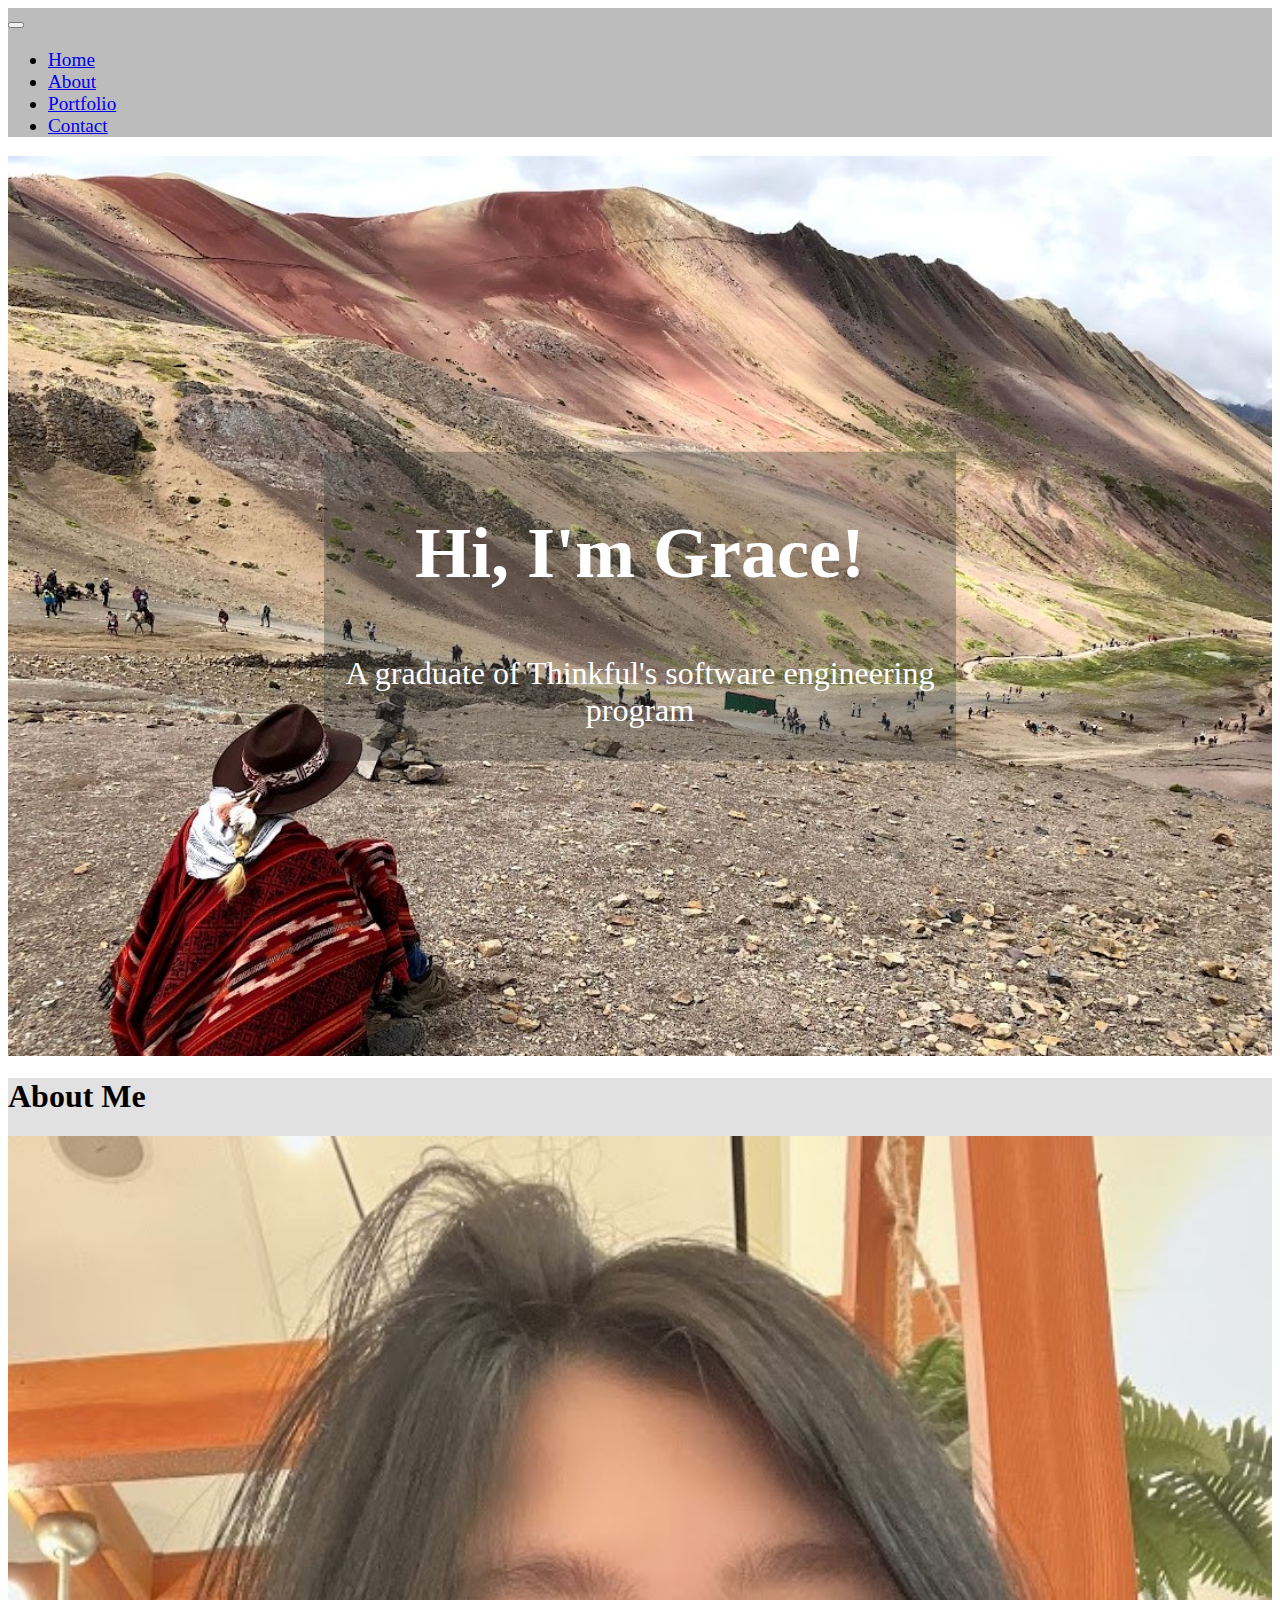
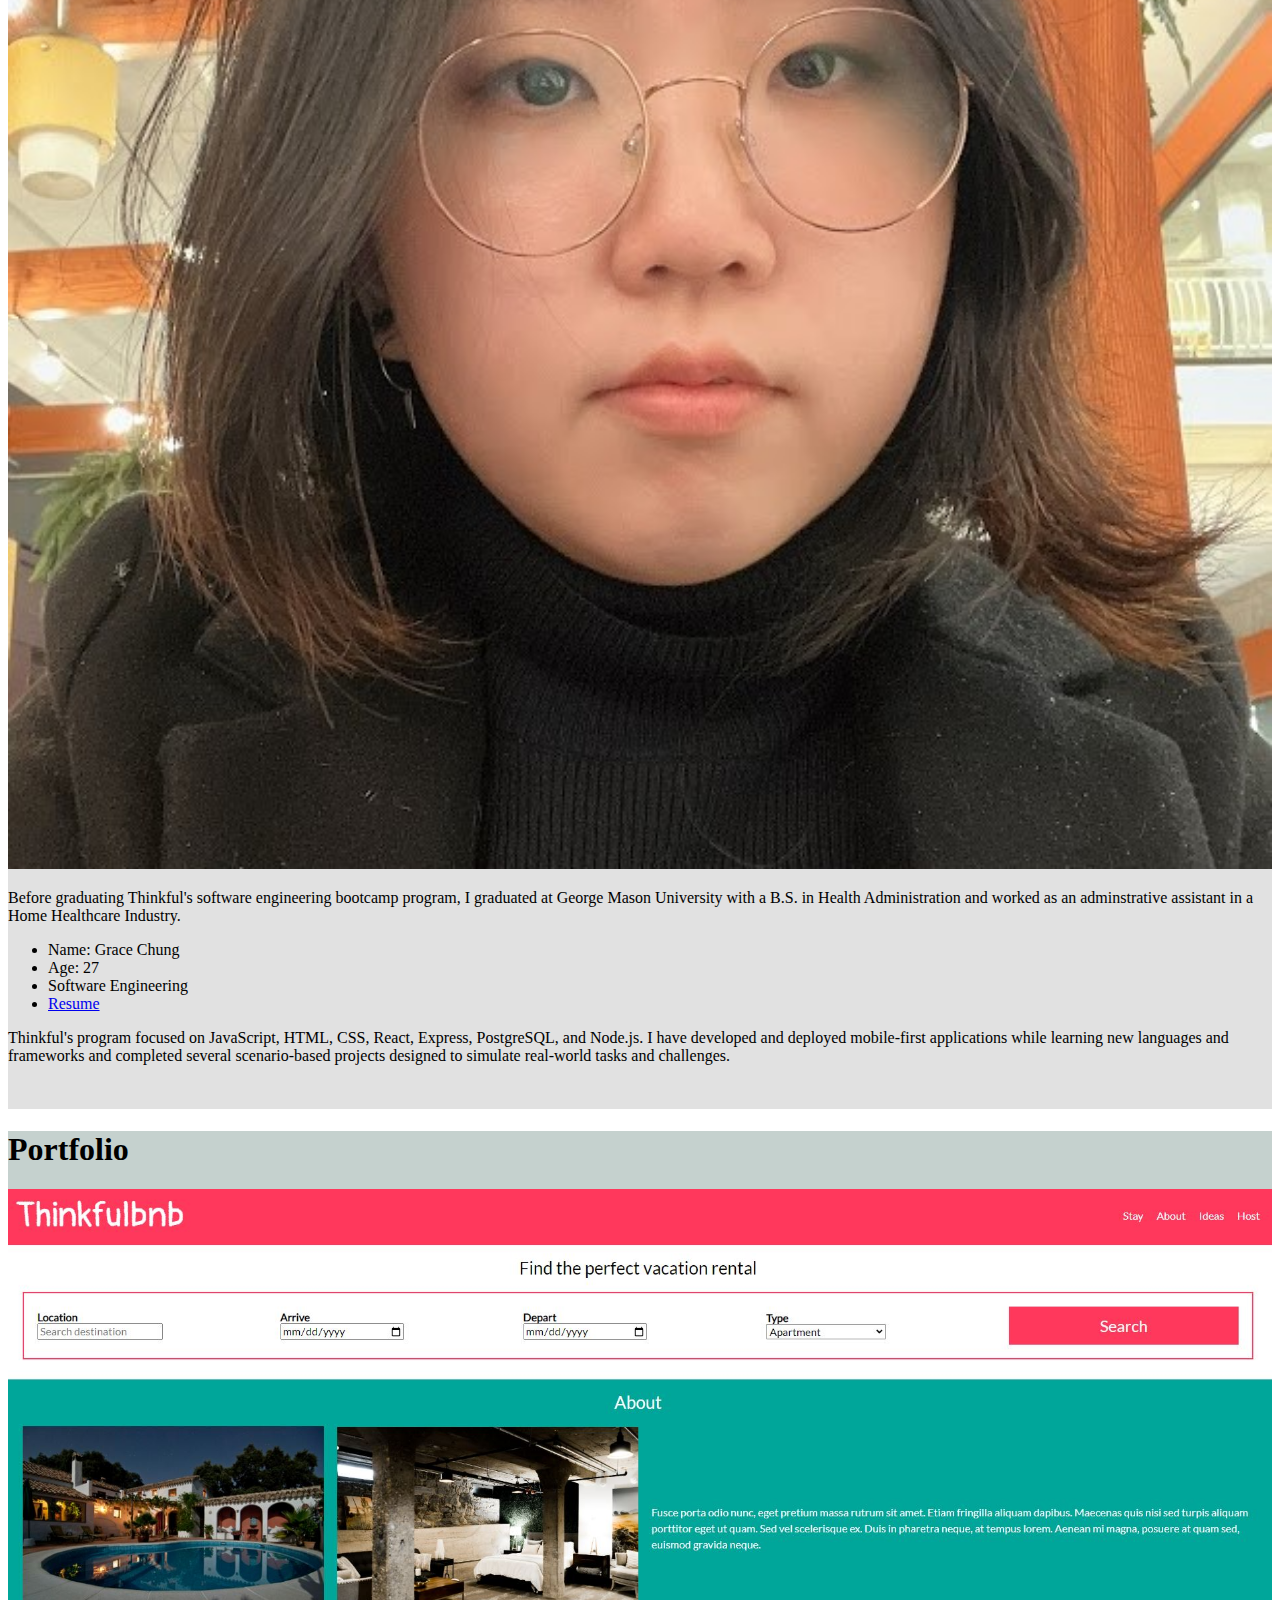
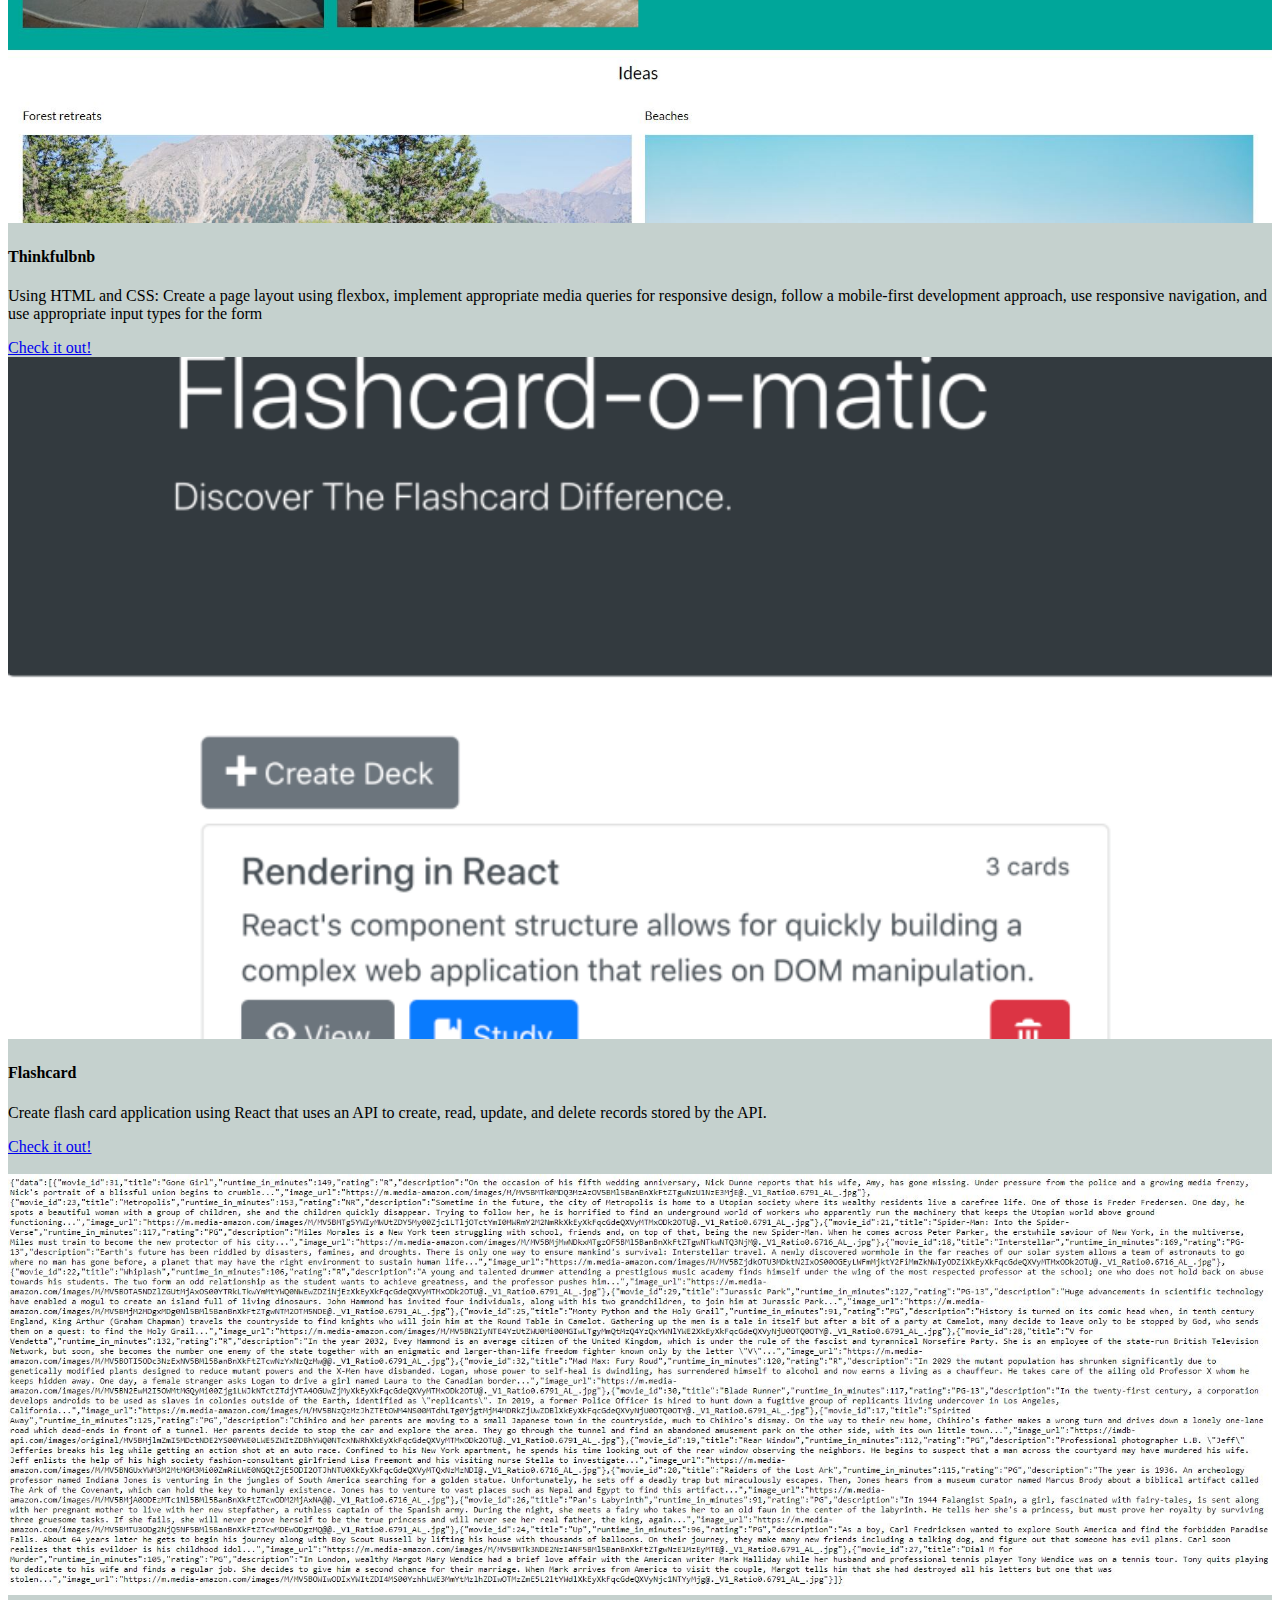
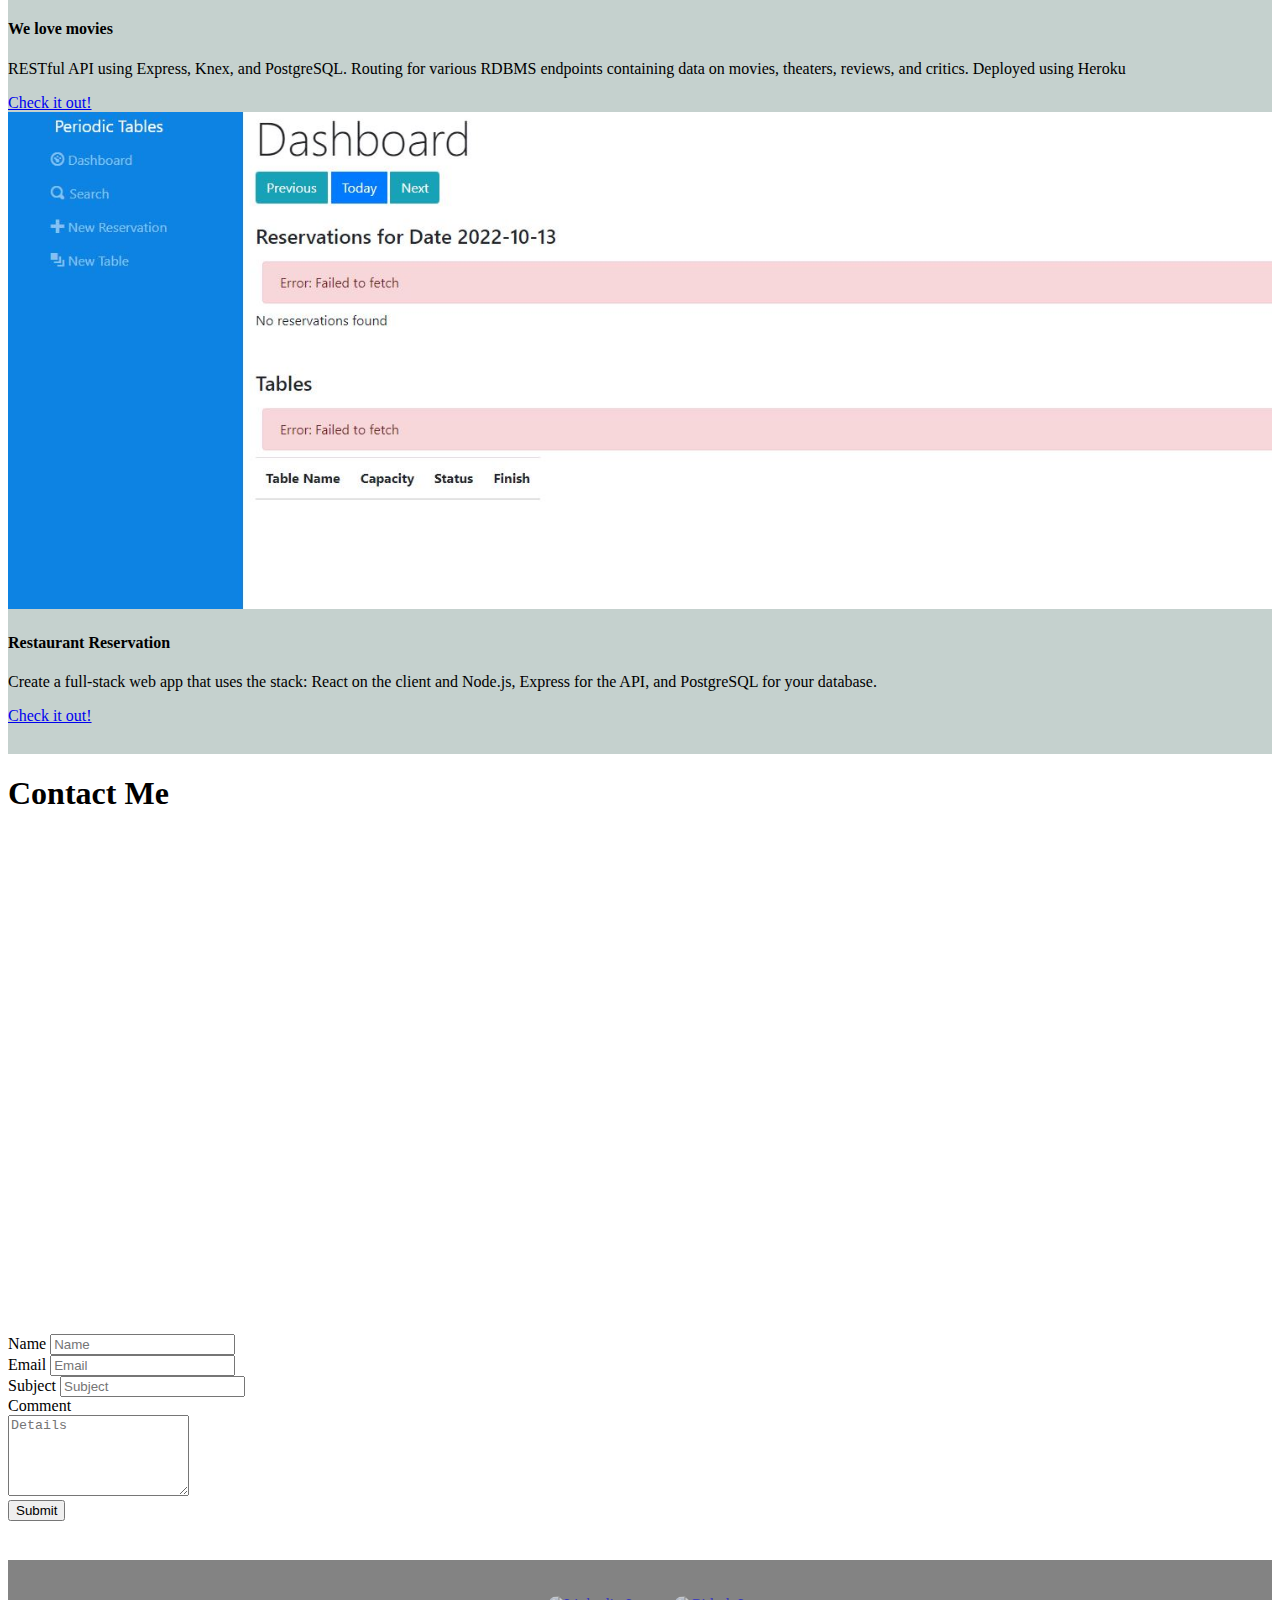
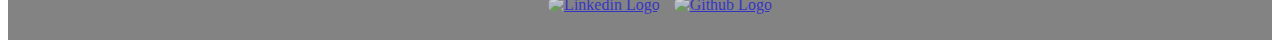
==== commit 2dbece25: "removed padding, added borders to the nav bar and made font bigger and home title, added form decrip" ====
--- a/index.html
+++ b/index.html
@@ -11,13 +11,11 @@
   <link href="style.css" rel="stylesheet" type="text/css" />
 </head>
 
-  
 <body>
   <header>
      <!-- Added a nav bar in the header-->
      <nav class="navbar navbar-expand-lg fixed-top navbarScroll">
       <div class="container">
-          <a class="navbar-brand" href="#">Grace</a>
           <button class="navbar-toggler" type="button" data-bs-toggle="collapse" data-bs-target="#navbarSupportedContent" aria-controls="navbarSupportedContent" aria-expanded="false" aria-label="Toggle navigation">
               <span class="navbar-toggler-icon"></span>
           </button>
@@ -36,7 +34,6 @@
                       <a class="nav-link" href="#contact">Contact</a>
                   </li>
               </ul>
-              
           </div>
       </div>
   </nav>
@@ -47,7 +44,7 @@
       <div class="container-fluid">
           <div class="row">
           <div class="col-lg-12 col-md-12 col-sm-12 col-xs-12 text">
-              <h2 class="title">Hi, i'm Grace!</h2>
+              <h2 class="title">Hi, I'm Grace!</h2>
               <p class="desc">A graduate of Thinkful's software engineering program</p>
           </div>
           </div>
@@ -55,11 +52,11 @@
   </section>
   <!-- about section-->
   <section id="about">
-    <div class="container mt-4 pt-4">
+    <div class="container pt-4">
         <h1 class="text-center">About Me</h1>
         <div class="row mt-4">
             <div class="col-lg-4">
-                <img src="images/headshot_me.JPG" class= "imageAboutPage" alt="">
+                <img src="images/headshot_me.JPG" class= "imageAboutPage" alt="photoOfMe">
             </div>
             <div class="col-lg-8">
                 <p>Before graduating Thinkful's software engineering bootcamp program, I graduated at George Mason University with a B.S. in Health Administration and worked as an adminstrative assistant in a Home Healthcare Industry. </p>
@@ -82,7 +79,7 @@
 
 <!-- portfolio section-->
 <section id="portfolio">
-  <div class="container mt-3">
+  <div class="container">
       <h1 class="text-center">Portfolio</h1>
       <div class="row">
           <div class="col-sm-6">
@@ -92,7 +89,7 @@
                       <h4 class="card-title">Thinkfulbnb</h4>
                       <p class="card-text">Using HTML and CSS: Create a page layout using flexbox, implement appropriate media queries for responsive design, follow a mobile-first development approach, use responsive navigation, and use appropriate input types for the form</p>
                       <div class="text-center">
-                          <a href="https://gchung2.github.io/thinkfulbnb/" class="btn btn-success">Link</a>
+                          <a href="https://gchung2.github.io/thinkfulbnb/" target="_blank" class="btn btn-success">Check it out!</a>
                       </div>
                   </div>
               </div>
@@ -105,7 +102,7 @@
                       <h4 class="card-title">Flashcard</h4>
                       <p class="card-text">Create flash card application using React that uses an API to create, read, update, and delete records stored by the API.  </p>
                       <div class="text-center">
-                          <a href="https://flashcard-e556cnea1-gchung2.vercel.app/" class="btn btn-success">Link</a>
+                          <a href="https://flashcard-e556cnea1-gchung2.vercel.app/" target="_blank" class="btn btn-success">Check it out!</a>
                       </div>
                   </div>
               </div>
@@ -120,7 +117,7 @@
                       <h4 class="card-title">We love movies</h4>
                       <p class="card-text">RESTful API using Express, Knex, and PostgreSQL. Routing for various RDBMS endpoints containing data on movies, theaters, reviews, and critics. Deployed using Heroku</p>
                       <div class="text-center">
-                          <a href="https://thinkful-we-love-movies.herokuapp.com/movies/" class="btn btn-success">Link</a>
+                          <a href="https://thinkful-we-love-movies.herokuapp.com/movies/" target="_blank" class="btn btn-success">Check it out!</a>
                       </div>
                   </div>
               </div>
@@ -133,7 +130,7 @@
                       <h4 class="card-title">Restaurant Reservation</h4>
                       <p class="card-text">Create a full-stack web app that uses the stack: React on the client and Node.js, Express for the API, and PostgreSQL for your database. </p>
                       <div class="text-center">
-                          <a href="#" class="btn btn-success">Link</a>
+                          <a href="#" target="_blank" class="btn btn-success" >Check it out!</a>
                       </div>
                   </div>
               </div>
@@ -142,13 +139,12 @@
 
 <!-- contact section-->
 <section id="contact">
-  <div class="container mt-3 contactContent">
+  <div class="container contactContent">
       <h1 class="text-center">Contact Me</h1>
-
-      <div class="row mt-4">
+        <div class="row mt-4">
           <div class="col-lg-6">
               <!-- to edit google map goto https://www.embed-map.com type your location, generate html code and copy the html  -->
-              <div style="max-width:100%;overflow:hidden;color:red;width:500px;height:500px;">
+              <div style="max-width:100%;overflow:hidden;color:rgb(196, 7, 7);width:500px;height:500px;">
                   <div id="embedmap-canvas" style="height:100%; width:100%;max-width:100%;">
                       <iframe style="height:100%;width:100%;border:0;" frameborder="0" src="https://www.google.com/maps/embed/v1/place?q=Burke,+VA,+USA&key=AIzaSyBFw0Qbyq9zTFTd-tUY6dZWTgaQzuU17R8">
                       </iframe>
@@ -162,13 +158,25 @@
           <div class="col-lg-6">
               <!-- form fields -->
               <form>
-                  <input type="text" required maxlength="50" class="form-control form-control-lg" placeholder="Name">
-                  <input type="email" required maxlength="50" class="form-control mt-3" placeholder="Email">
-                  <input type="text" required class="form-control mt-3" placeholder="Subject">
-                  <div class="mb-3 mt-3">
+                <div class="form-group">
+                    <label for="exampleName">Name</label>
+                    <input type="text" required maxlength="50" class="form-control mt 2" placeholder="Name">
+                </div>
+                <div class="form-group mt-3">
+                    <label for="exampleInputEmail1">Email</label>
+                    <input type="email" required maxlength="50" class="form-control mt 2" placeholder="Email">
+                </div>
+                <div class="form-group mt-3">
+                    <label for="exampleSubject">Subject</label>
+                    <input type="text" required class="form-control mt 2" placeholder="Subject">
+                </div>  
+                <div class="form-group mt-3">
+                    <label for="exampleComment">Comment</label>
+                    <div class="mb-3 mt 2">
                       <textarea class="form-control" rows="5" id="comment" name="text" placeholder="Details"></textarea>
                   </div>
-                  <button type="submit" class="btn btn-success mt-3">Contact Me</button>
+                  </div>
+                  <button type="submit" class="btn btn-success mt-3">Submit</button>
               </form>
           </div>
       </div>
--- a/style.css
+++ b/style.css
@@ -4,7 +4,21 @@
   background: url('images/me.jpg');
   background-size:cover;
   position:relative;
+
 }
+.navbarScroll {
+  font-size: 1.2rem;
+  background: rgba(57, 58, 57, 0.342);
+}
+
+#about {
+  background-color:rgba(61, 61, 61, 0.158);
+}
+
+#portfolio {
+  background-color:rgba(62, 102, 92, 0.301);
+}
+
 /* text css above image*/
 .title {
   font-size: 4.5rem;
@@ -19,12 +33,12 @@
   left: 50%;
   transform: translate(-50%, -50%);
   color: white;
+  background: rgba(57, 58, 57, 0.342);
 }
 
 .imageAboutPage {
   width: 100%;
 }
-
 
 /* social media icons styling */
 .social-icons {
@@ -80,9 +94,5 @@
 
 /* spacing on all sections */
 #about, #services, #portfolio, #contact {
-  margin-top: 4rem;
-  padding-top: 4rem;
+  padding-bottom: 1.8rem;
 }
-#contact {
-  padding-bottom: 4rem;
-}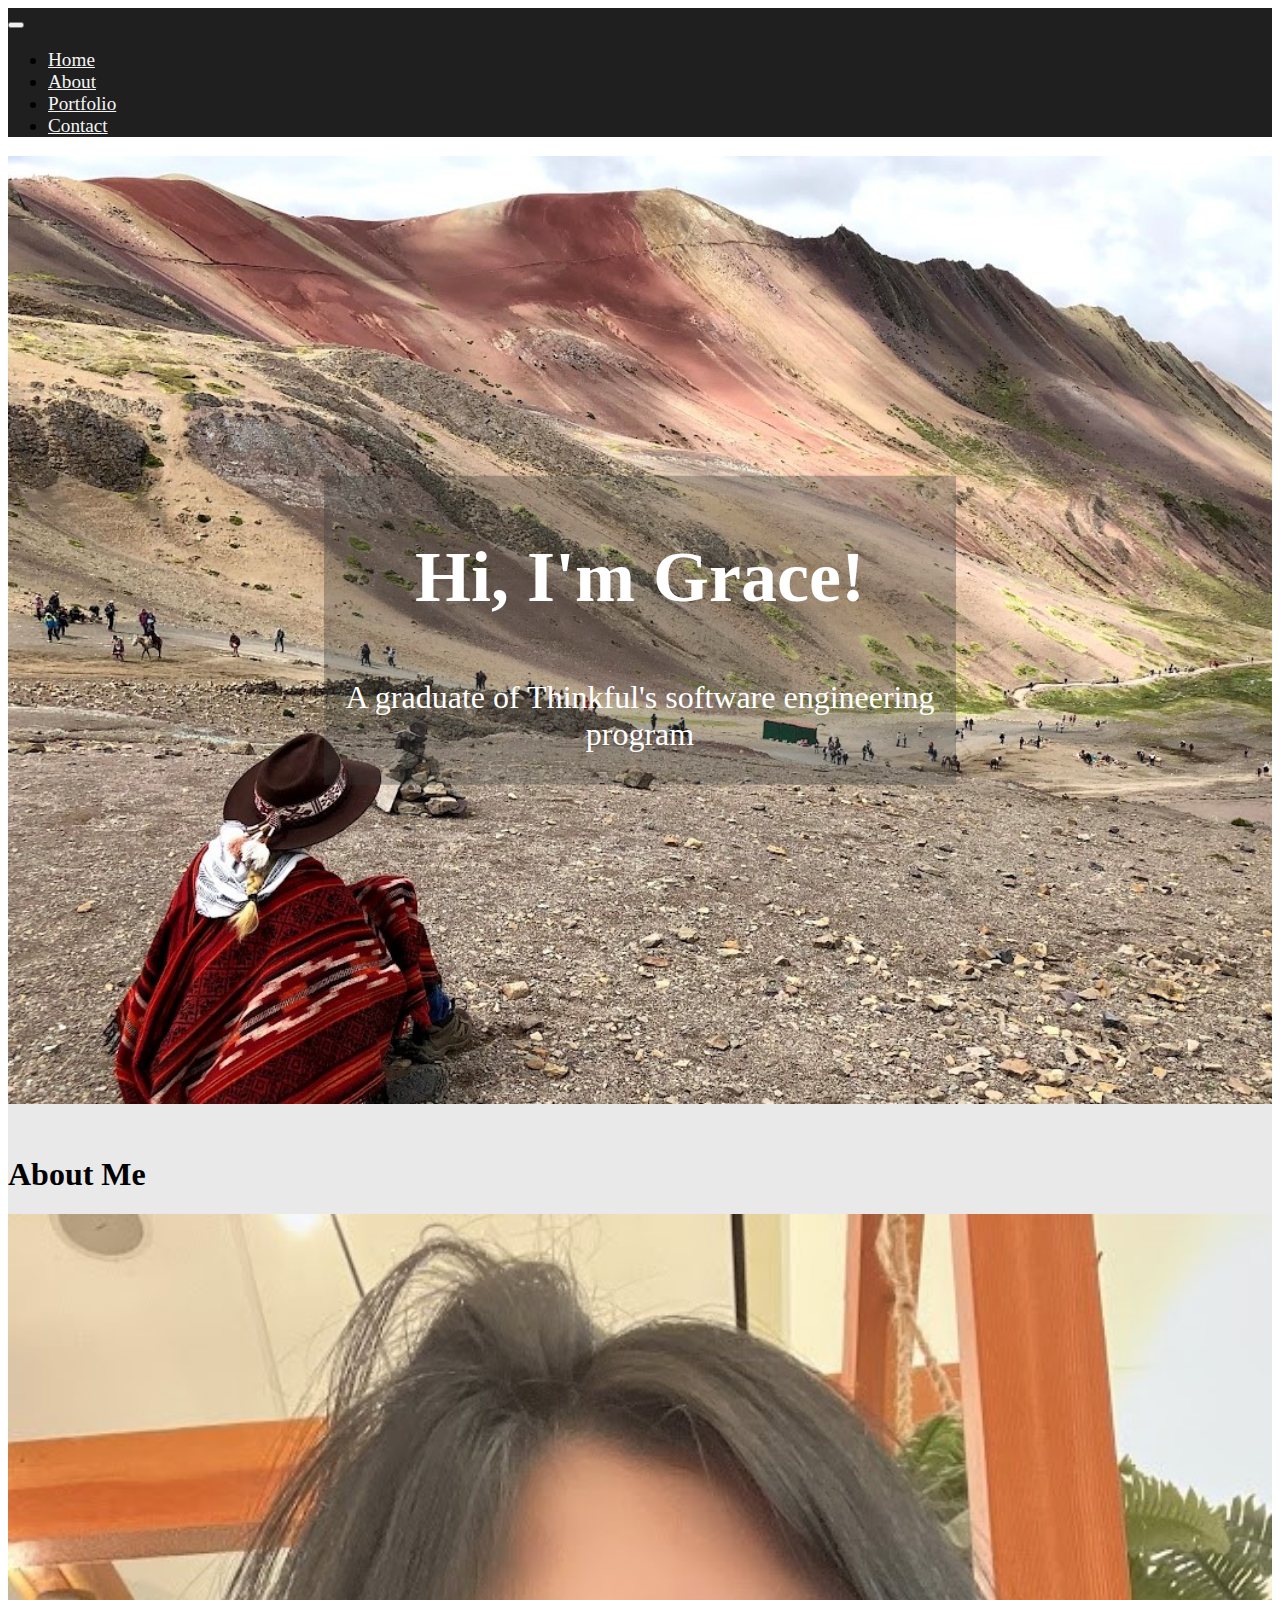
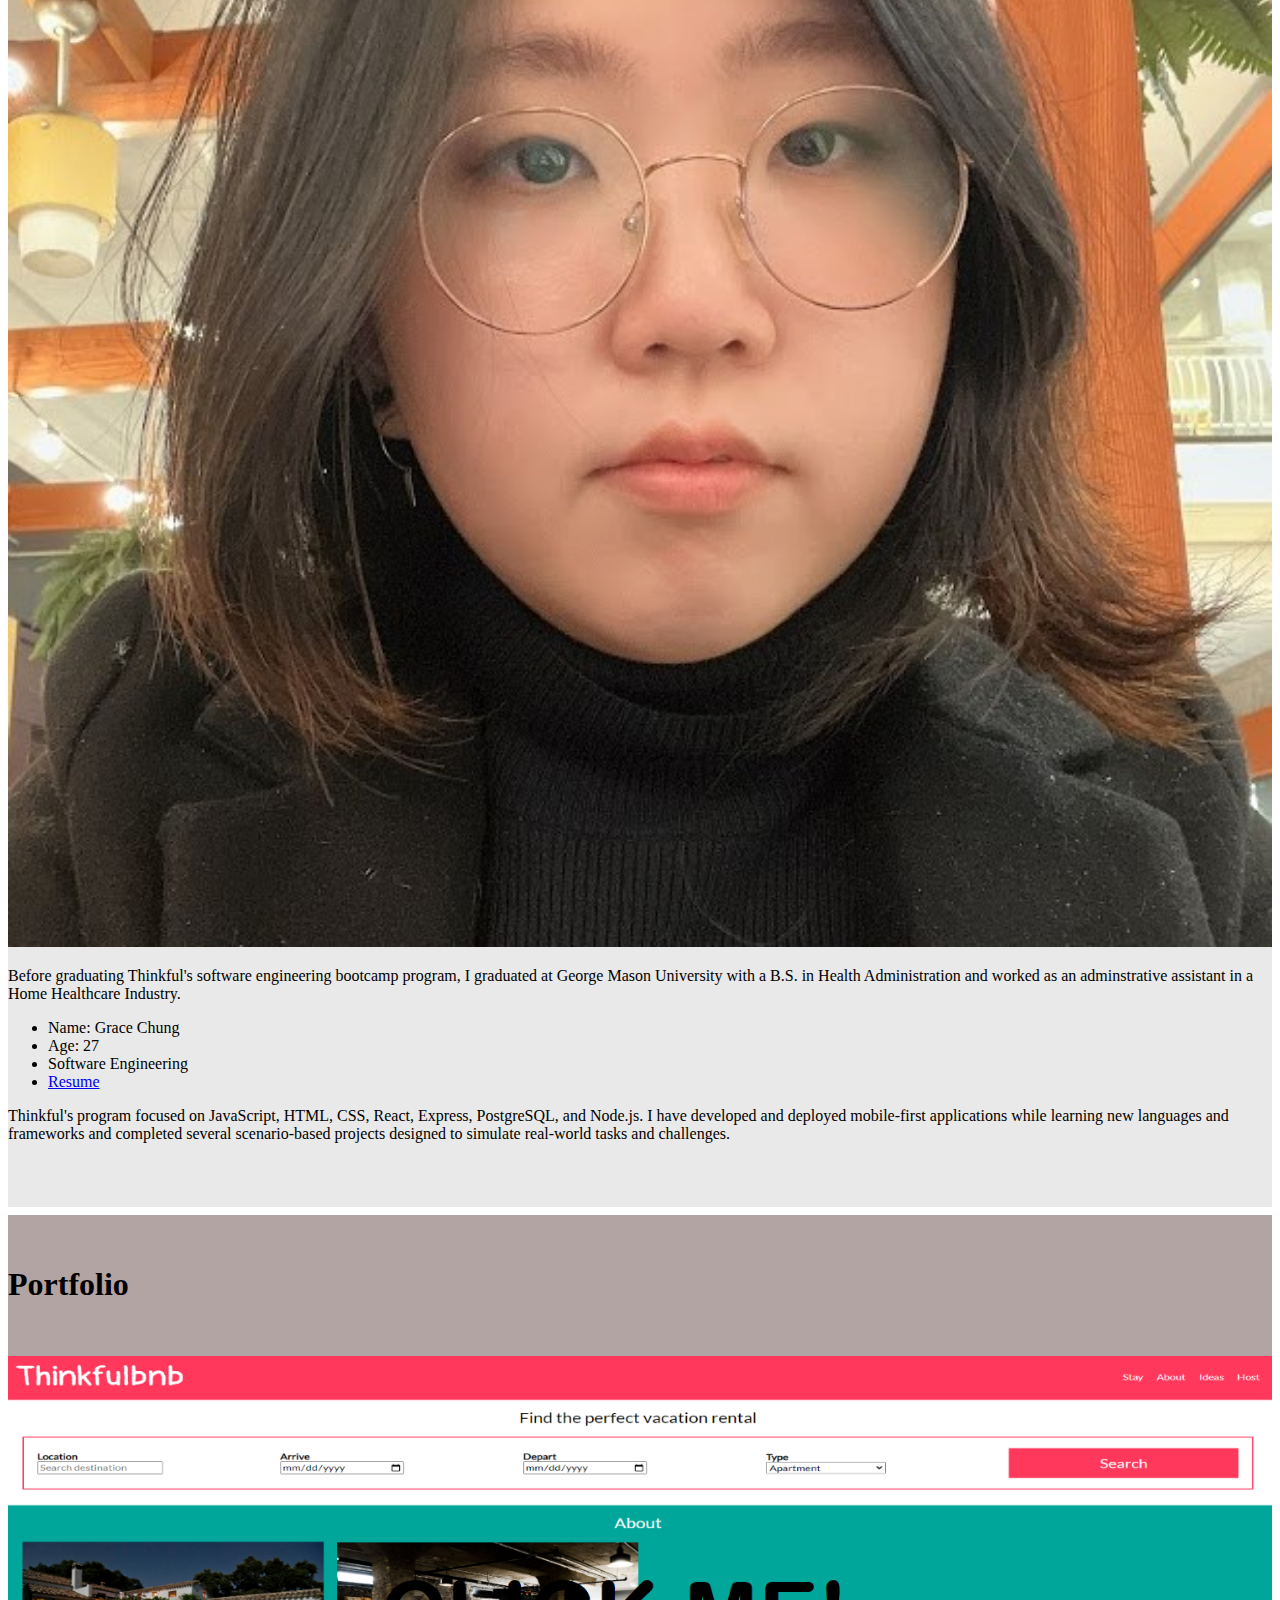
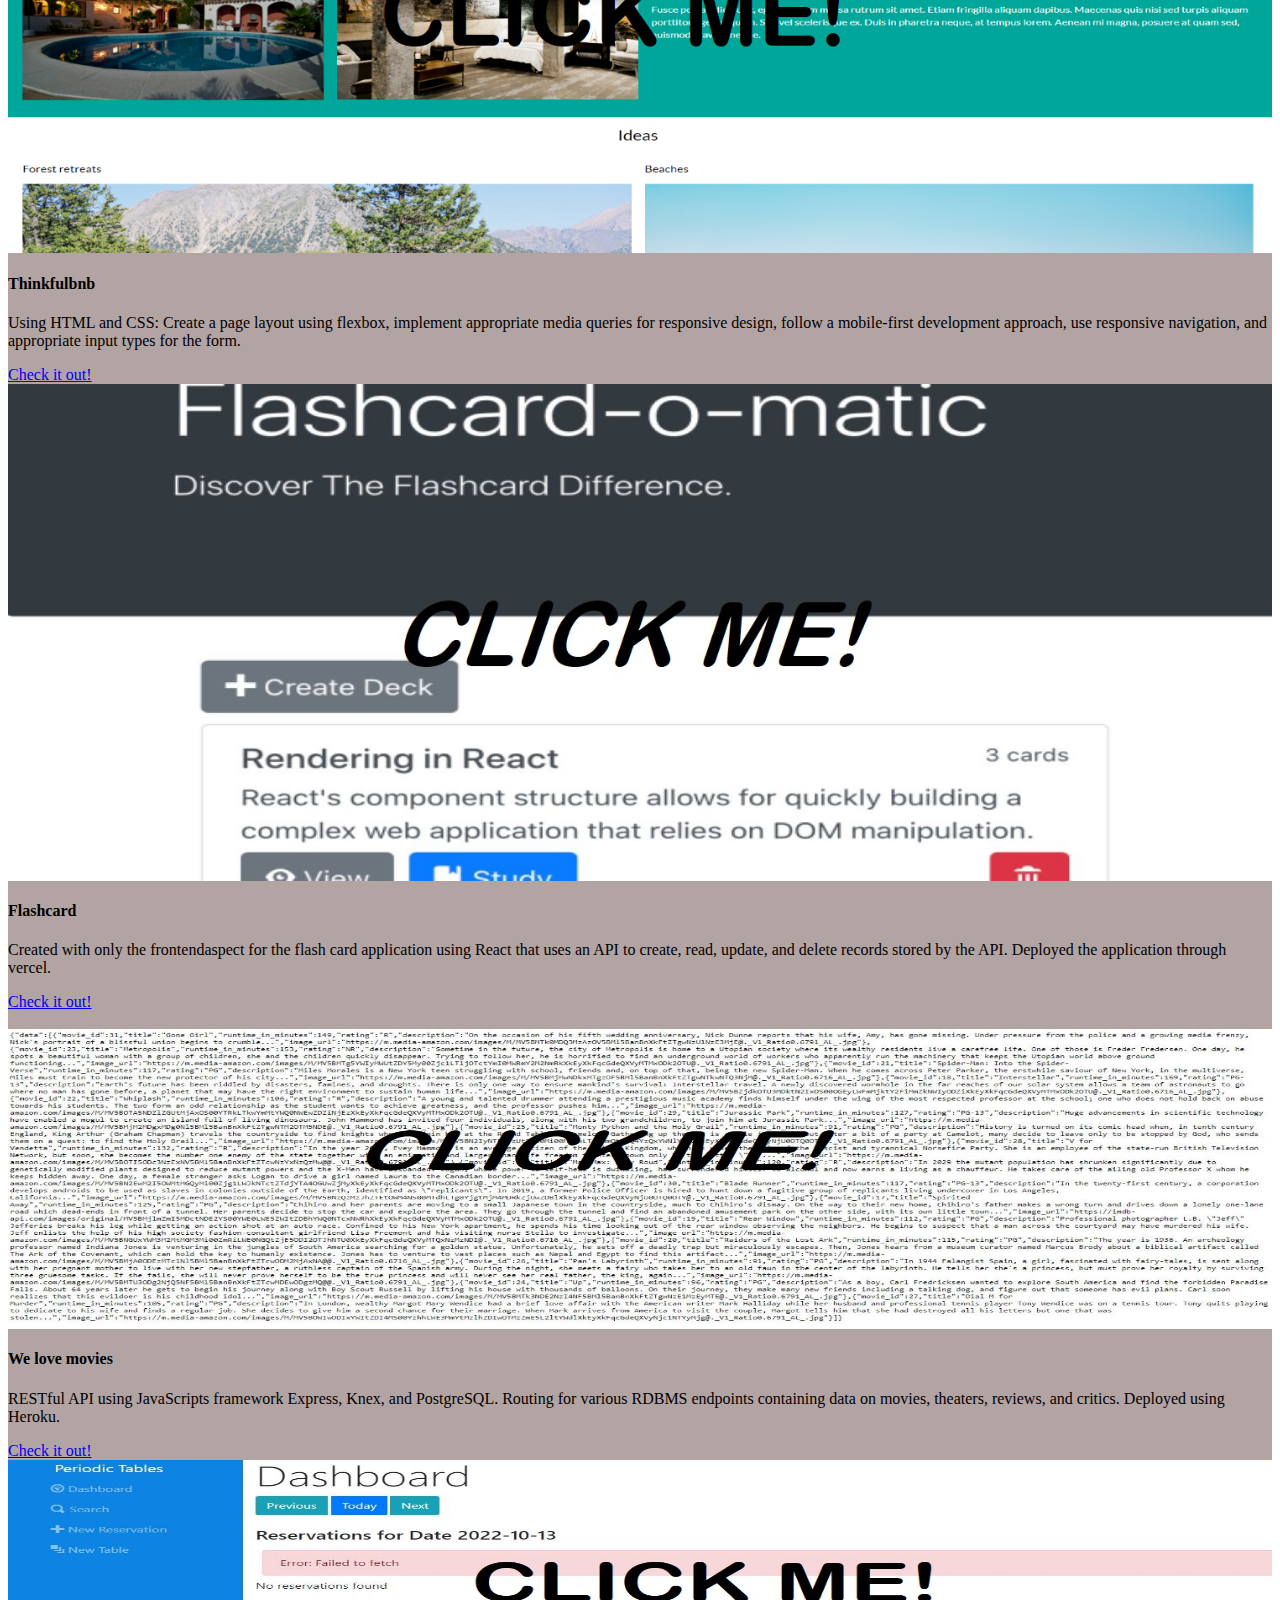
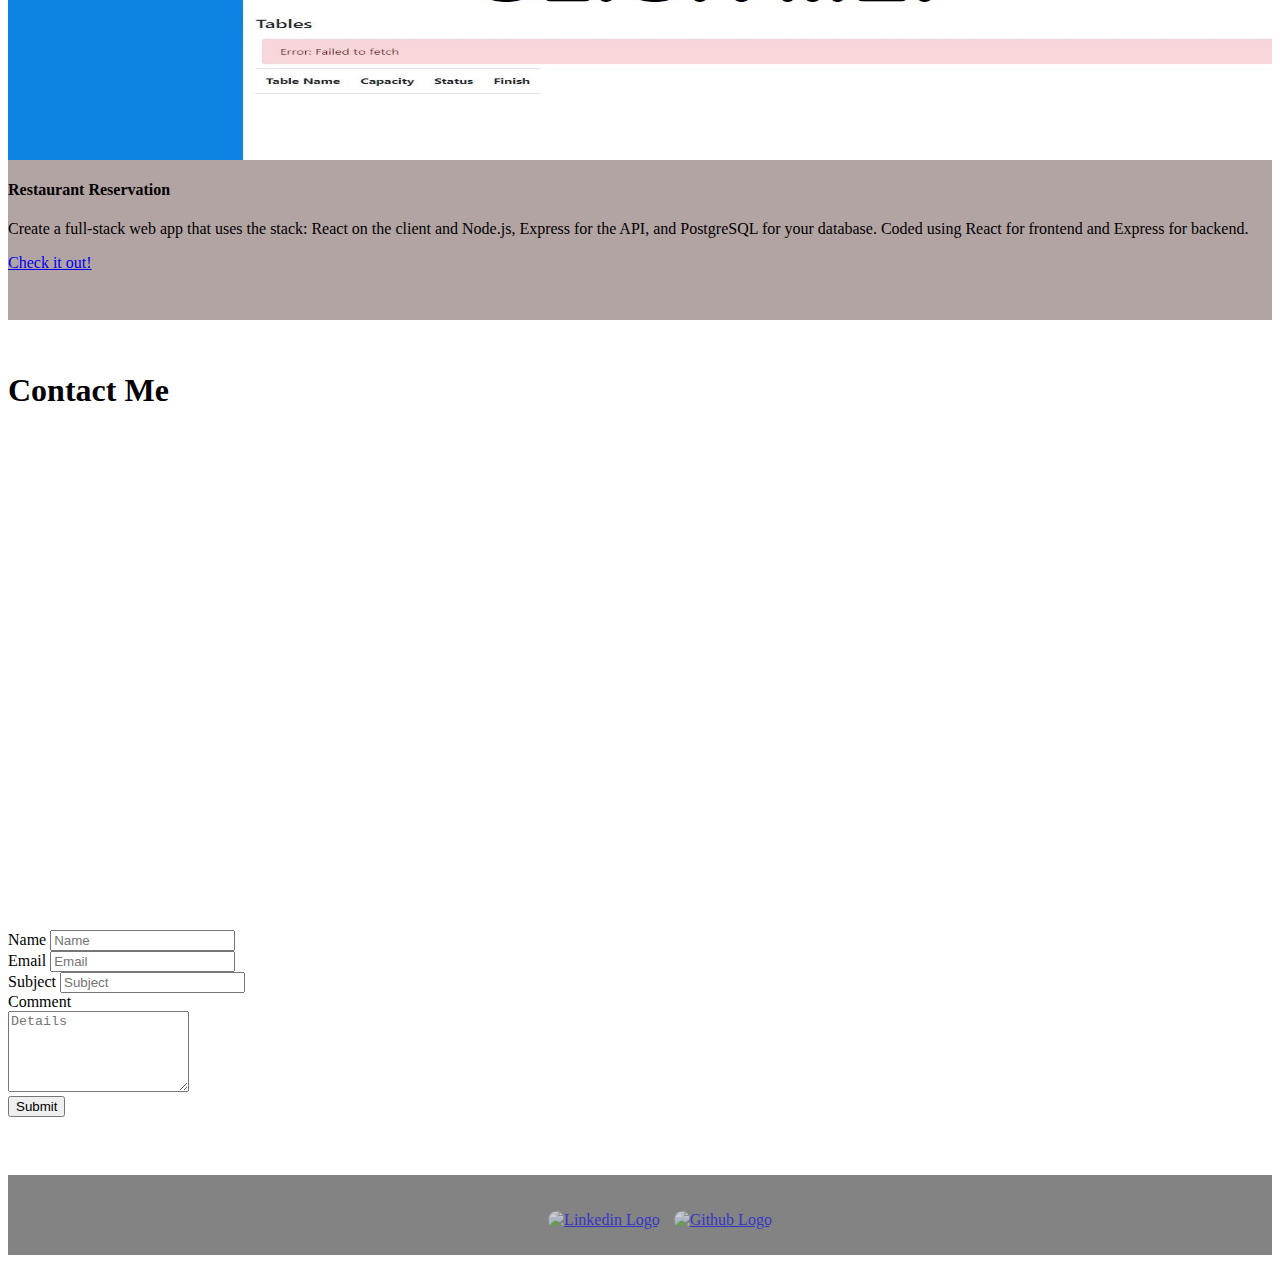
==== commit 8e65932d: "updated the nav color and nav link color, added the cards image to respond to a link, added padding " ====
--- a/index.html
+++ b/index.html
@@ -10,7 +10,6 @@
   <link href="https://cdn.jsdelivr.net/npm/bootstrap@5.2.2/dist/css/bootstrap.min.css" rel="stylesheet" integrity="sha384-Zenh87qX5JnK2Jl0vWa8Ck2rdkQ2Bzep5IDxbcnCeuOxjzrPF/et3URy9Bv1WTRi" crossorigin="anonymous">
   <link href="style.css" rel="stylesheet" type="text/css" />
 </head>
-
 <body>
   <header>
      <!-- Added a nav bar in the header-->
@@ -80,27 +79,26 @@
 <!-- portfolio section-->
 <section id="portfolio">
   <div class="container">
-      <h1 class="text-center">Portfolio</h1>
+      <h1 class="text-center" style="padding-bottom: 2rem;">Portfolio</h1>
       <div class="row">
           <div class="col-sm-6">
               <div class="card portfolioContent">
-                  <img class="card-img-top" src="images/thinkfulbnb.JPG" alt="Card image" style="width:100%">
+                <a href="https://gchung2.github.io/thinkfulbnb/" target="_blank"><img class="img-fluid" src="images/thinkfulbnb.JPG" alt="Project 1" style="width:auto"></a>
                   <div class="card-body">
                       <h4 class="card-title">Thinkfulbnb</h4>
-                      <p class="card-text">Using HTML and CSS: Create a page layout using flexbox, implement appropriate media queries for responsive design, follow a mobile-first development approach, use responsive navigation, and use appropriate input types for the form</p>
+                      <p class="card-text">Using HTML and CSS: Create a page layout using flexbox, implement appropriate media queries for responsive design, follow a mobile-first development approach, use responsive navigation, and appropriate input types for the form.</p>
                       <div class="text-center">
                           <a href="https://gchung2.github.io/thinkfulbnb/" target="_blank" class="btn btn-success">Check it out!</a>
                       </div>
                   </div>
               </div>
           </div>
-
-          <div class="col-sm-6">
-              <div class="card portfolioContent">
-                  <img class="card-img-top" src="images/Flashcard-o-matic.jpg" alt="Card image" style="width:100%">
+          <div class="col-sm-6">
+              <div class="card portfolioContent">
+                <a href="https://flashcard-e556cnea1-gchung2.vercel.app/" target="_blank"><img class="img-fluid" src="images/Flashcard-o-matic.jpg" alt="Project 2" style="width:auto"></a>
                   <div class="card-body">
                       <h4 class="card-title">Flashcard</h4>
-                      <p class="card-text">Create flash card application using React that uses an API to create, read, update, and delete records stored by the API.  </p>
+                      <p class="card-text">Created with only the frontendaspect for the flash card application using React that uses an API to create, read, update, and delete records stored by the API. Deployed the application through vercel.  </p>
                       <div class="text-center">
                           <a href="https://flashcard-e556cnea1-gchung2.vercel.app/" target="_blank" class="btn btn-success">Check it out!</a>
                       </div>
@@ -112,10 +110,10 @@
       <div class="row">
           <div class="col-sm-6">
               <div class="card portfolioContent">
-                  <img class="card-img-top" src="images/weLoveMovies.JPG" alt="Card image" style="width:100%">
+                <a href="https://thinkful-we-love-movies.herokuapp.com/movies/" target="_blank"><img class="img-fluid" src="images/weLoveMovies.JPG" alt="Project 3" style="height:300px; width:100%"></a>
                   <div class="card-body">
                       <h4 class="card-title">We love movies</h4>
-                      <p class="card-text">RESTful API using Express, Knex, and PostgreSQL. Routing for various RDBMS endpoints containing data on movies, theaters, reviews, and critics. Deployed using Heroku</p>
+                      <p class="card-text">RESTful API using JavaScripts framework Express, Knex, and PostgreSQL. Routing for various RDBMS endpoints containing data on movies, theaters, reviews, and critics. Deployed using Heroku.</p>
                       <div class="text-center">
                           <a href="https://thinkful-we-love-movies.herokuapp.com/movies/" target="_blank" class="btn btn-success">Check it out!</a>
                       </div>
@@ -125,10 +123,10 @@
 
           <div class="col-sm-6">
               <div class="card portfolioContent">
-                  <img class="card-img-top" src="images/restaurantReservation.JPG" alt="Card image" style="width:100%">
+                  <img class="card-img-top" src="images/restaurantReservation.JPG" alt="Card image" style="height:300px; width:100%">
                   <div class="card-body">
                       <h4 class="card-title">Restaurant Reservation</h4>
-                      <p class="card-text">Create a full-stack web app that uses the stack: React on the client and Node.js, Express for the API, and PostgreSQL for your database. </p>
+                      <p class="card-text">Create a full-stack web app that uses the stack: React on the client and Node.js, Express for the API, and PostgreSQL for your database. Coded using React for frontend and Express for backend. </p>
                       <div class="text-center">
                           <a href="#" target="_blank" class="btn btn-success" >Check it out!</a>
                       </div>
--- a/style.css
+++ b/style.css
@@ -4,19 +4,50 @@
   background: url('images/me.jpg');
   background-size:cover;
   position:relative;
+  padding-bottom: 3rem;
 
 }
+
+.portfolioContent {
+  position: relative;
+    margin: auto;
+    overflow: hidden;
+}
+
+.portfolioContent img {
+  max-width: 100%;
+  transition: all 0.3s;
+  display: block;
+  width: 100%;
+  height: auto;
+  transform: scale(1);
+}
+
+.portfolioContent:hover img {
+  transform: scale(1.1);
+  filter: blur(5px);
+}
+
+.nav-link {
+  color: whitesmoke;
+}
+
+.nav-link:hover:hover {
+  color: #838383;
+}
+
 .navbarScroll {
   font-size: 1.2rem;
-  background: rgba(57, 58, 57, 0.342);
+  background: rgba(0, 0, 0, 0.877);
 }
 
 #about {
-  background-color:rgba(61, 61, 61, 0.158);
+  background-color:rgba(117, 116, 116, 0.158);
 }
 
 #portfolio {
-  background-color:rgba(62, 102, 92, 0.301);
+  margin-top: .5rem;
+  background-color:rgba(70, 33, 33, 0.411);
 }
 
 /* text css above image*/
@@ -94,5 +125,6 @@
 
 /* spacing on all sections */
 #about, #services, #portfolio, #contact {
-  padding-bottom: 1.8rem;
+  padding-bottom: 3rem;
+  padding-top: 30px;
 }
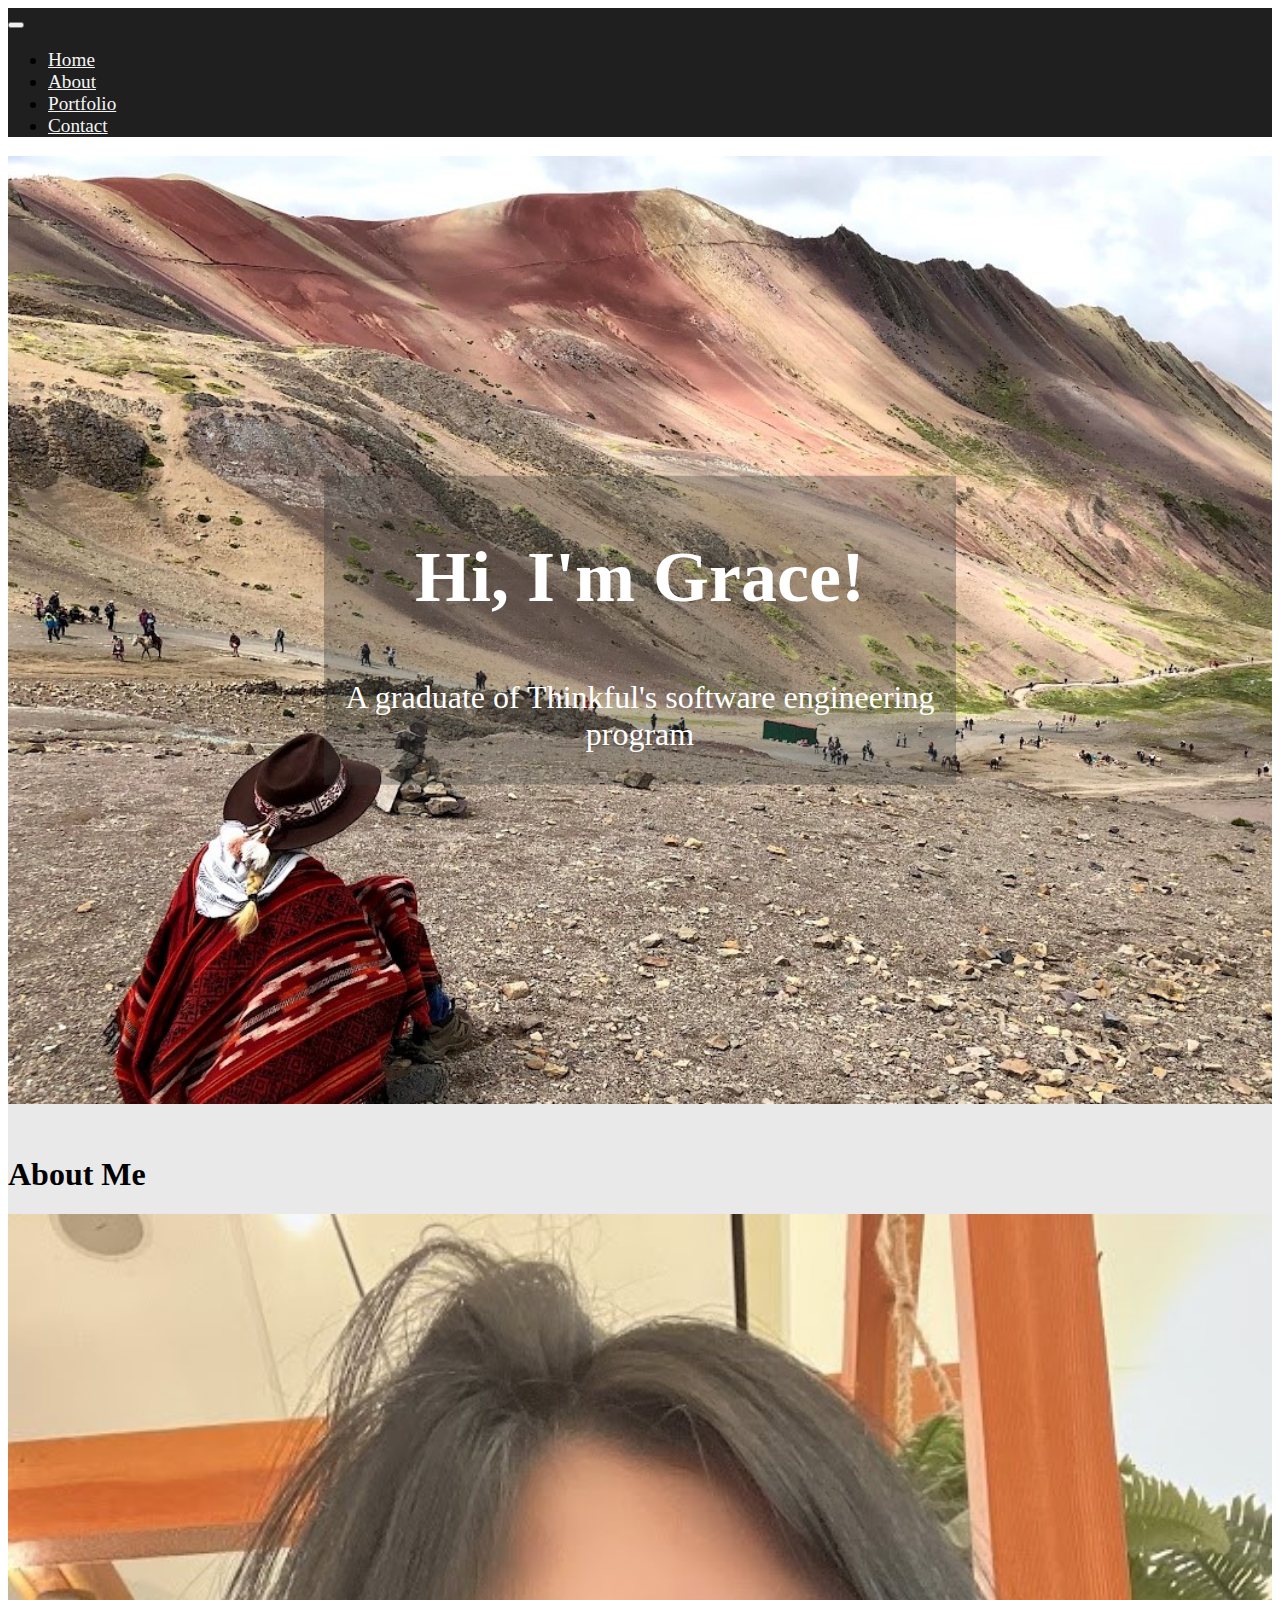
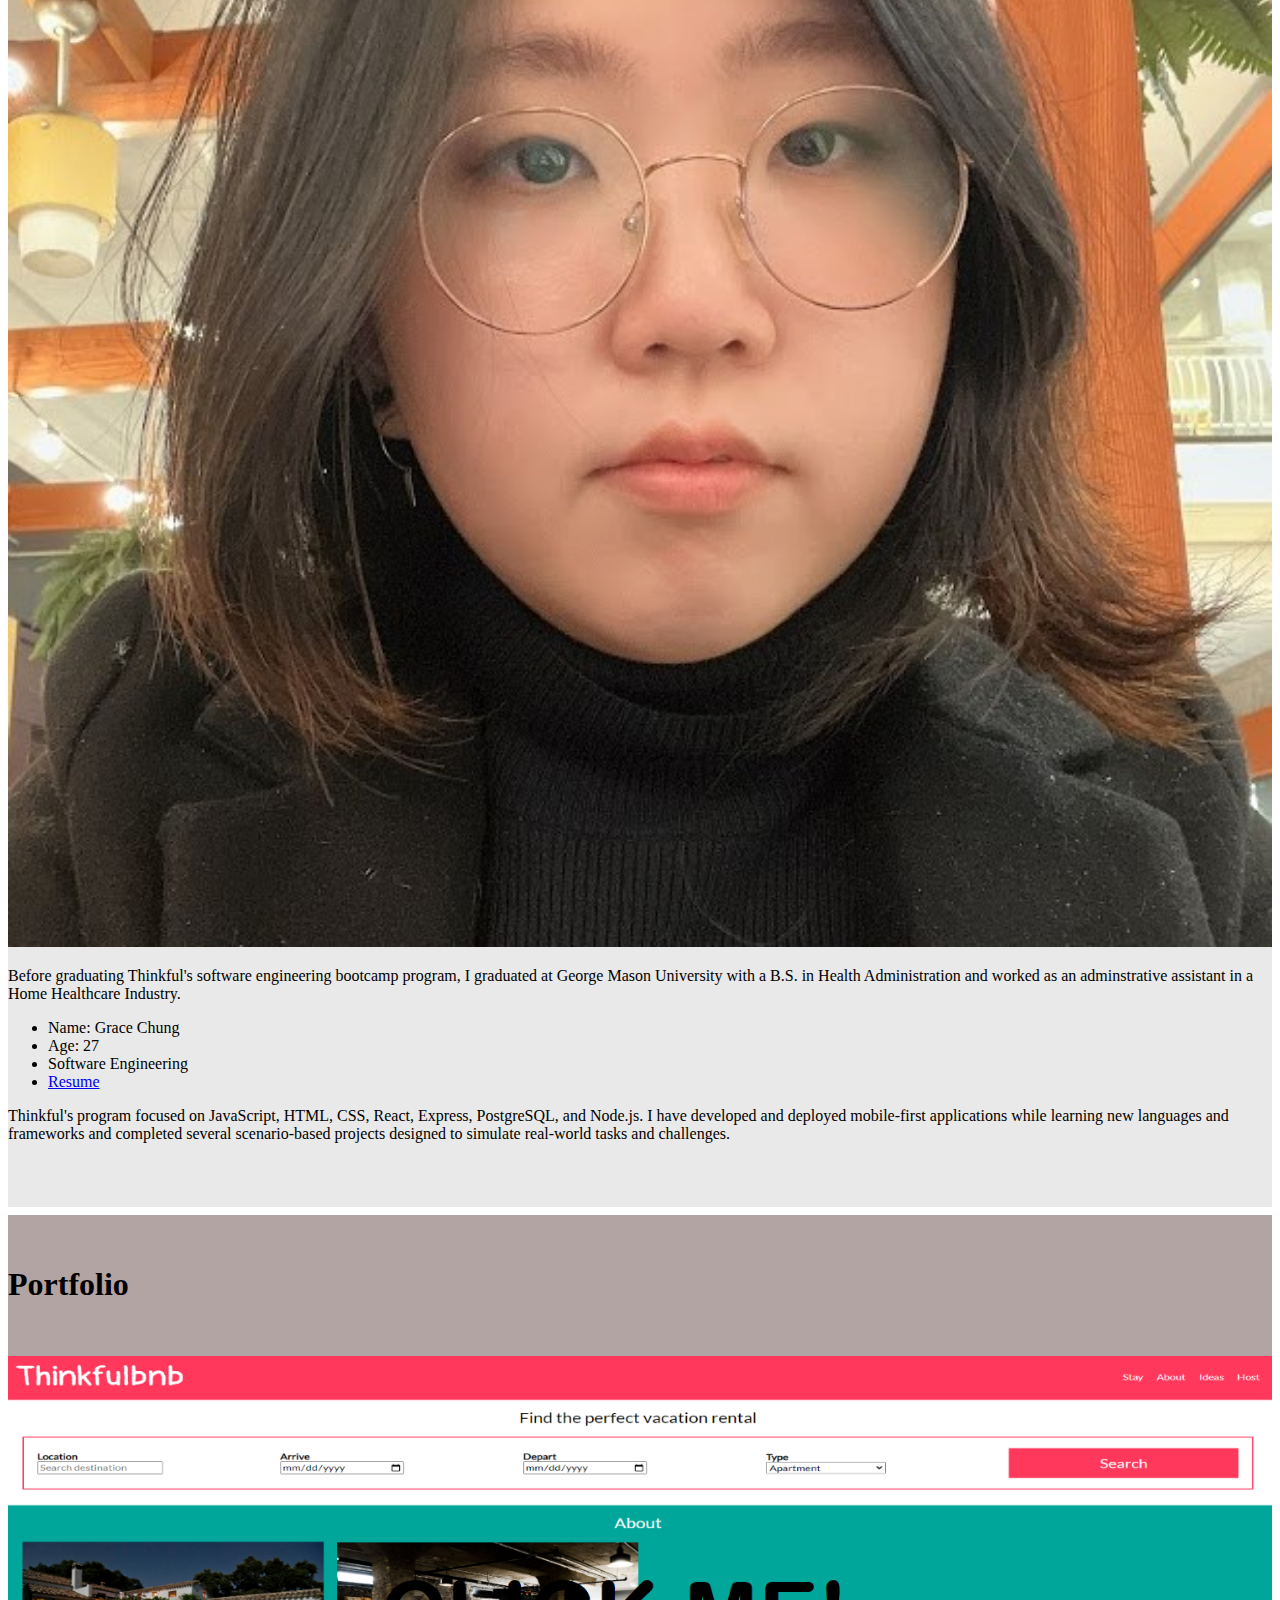
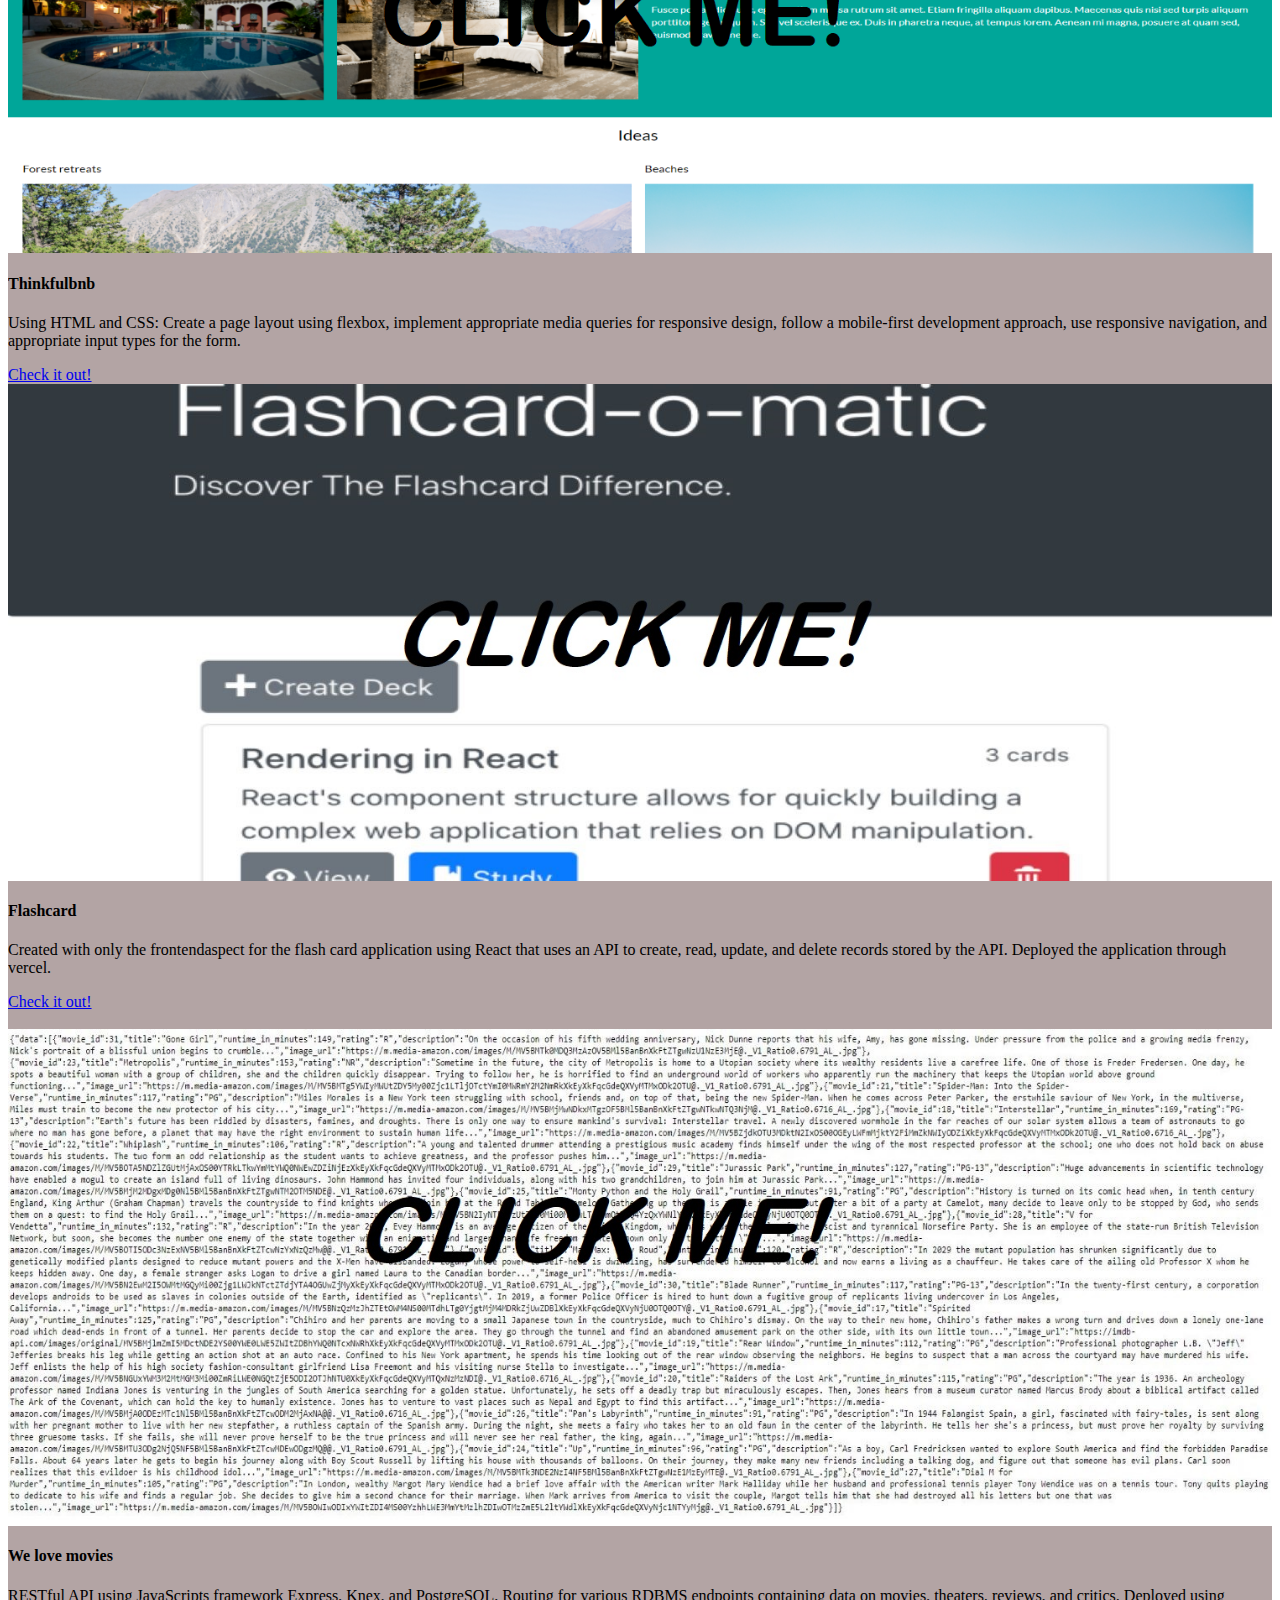
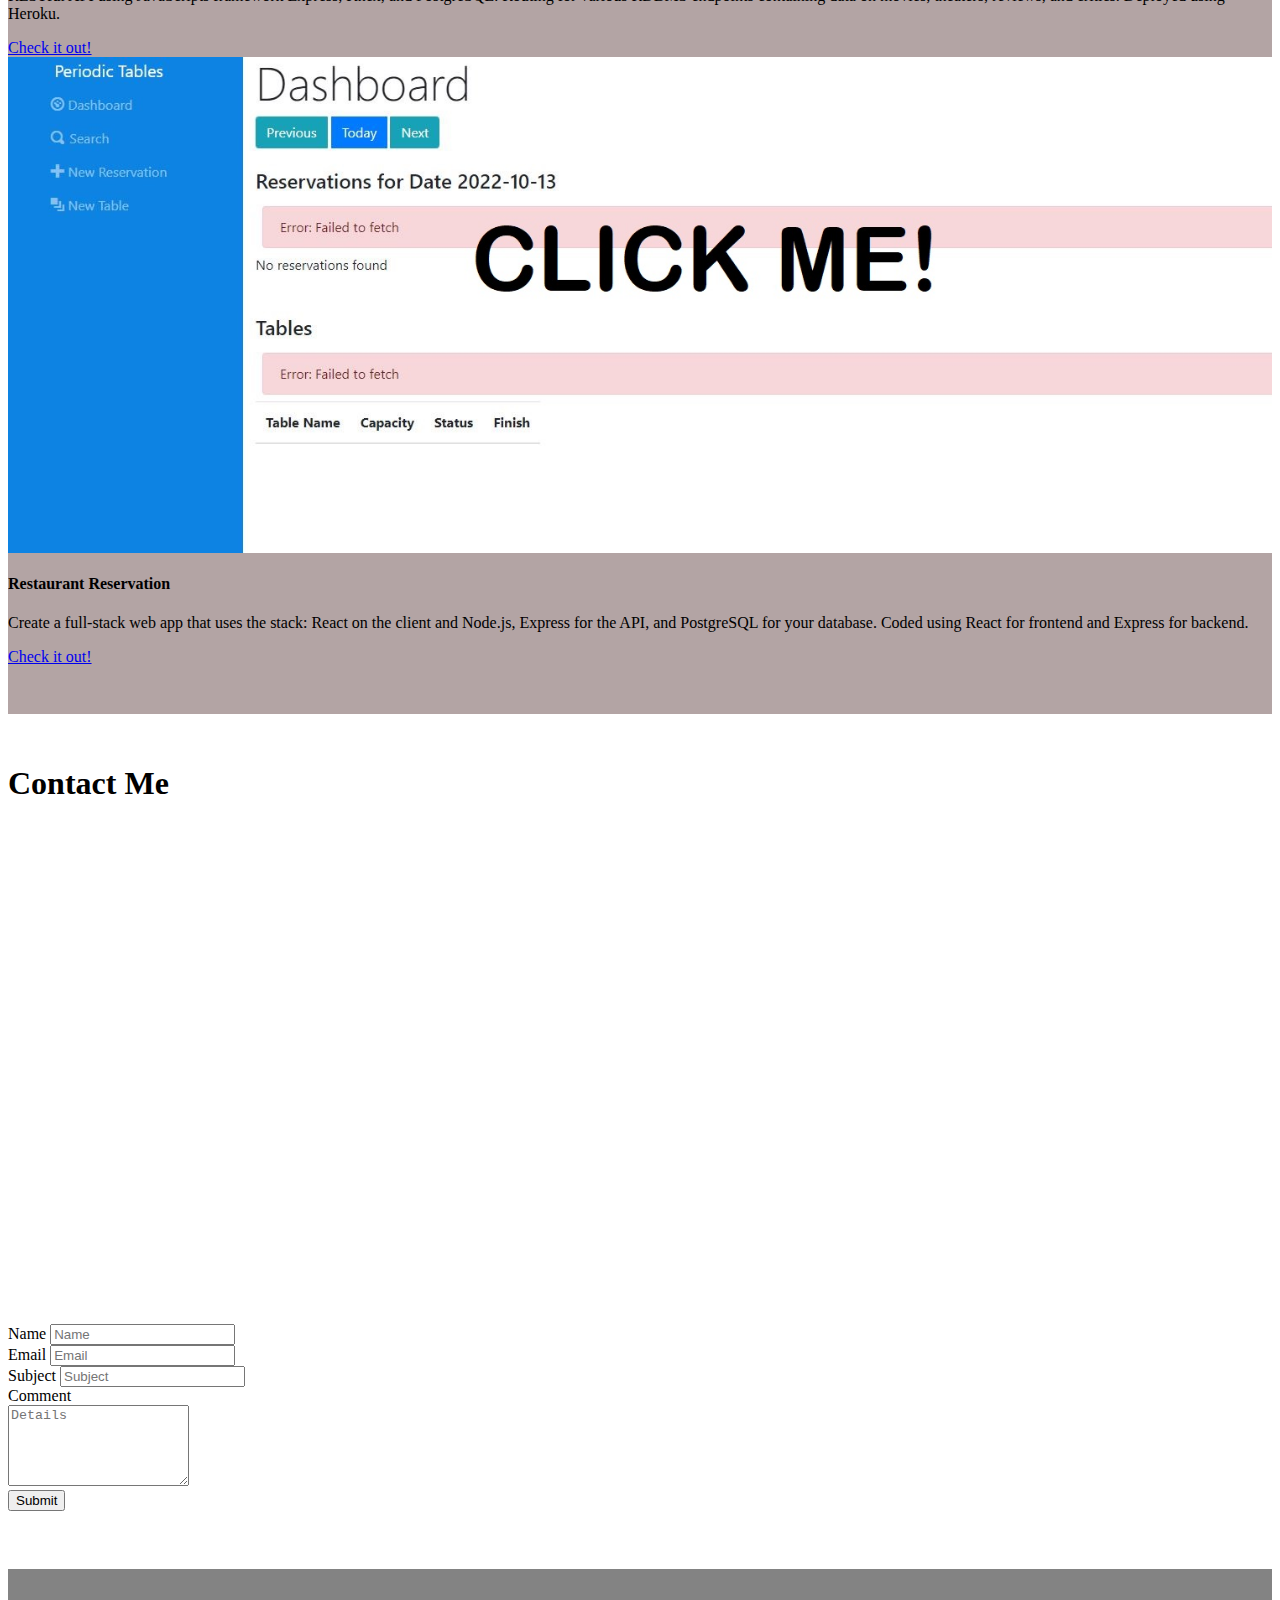
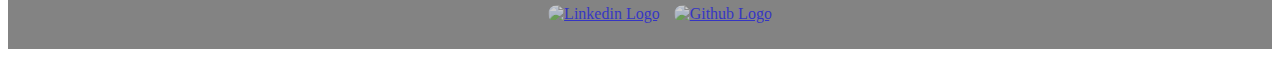
==== commit 95d61d9e: "updated project 4: restaurant reservation and the other projects style" ====
--- a/index.html
+++ b/index.html
@@ -83,7 +83,7 @@
       <div class="row">
           <div class="col-sm-6">
               <div class="card portfolioContent">
-                <a href="https://gchung2.github.io/thinkfulbnb/" target="_blank"><img class="img-fluid" src="images/thinkfulbnb.JPG" alt="Project 1" style="width:auto"></a>
+                <a href="https://gchung2.github.io/thinkfulbnb/" target="_blank"><img class="img-fluid" src="images/thinkfulbnb.JPG" alt="Project 1" style="width:100%"></a>
                   <div class="card-body">
                       <h4 class="card-title">Thinkfulbnb</h4>
                       <p class="card-text">Using HTML and CSS: Create a page layout using flexbox, implement appropriate media queries for responsive design, follow a mobile-first development approach, use responsive navigation, and appropriate input types for the form.</p>
@@ -95,7 +95,7 @@
           </div>
           <div class="col-sm-6">
               <div class="card portfolioContent">
-                <a href="https://flashcard-e556cnea1-gchung2.vercel.app/" target="_blank"><img class="img-fluid" src="images/Flashcard-o-matic.jpg" alt="Project 2" style="width:auto"></a>
+                <a href="https://flashcard-e556cnea1-gchung2.vercel.app/" target="_blank"><img class="img-fluid" src="images/Flashcard-o-matic.jpg" alt="Project 2" style="width:100%"></a>
                   <div class="card-body">
                       <h4 class="card-title">Flashcard</h4>
                       <p class="card-text">Created with only the frontendaspect for the flash card application using React that uses an API to create, read, update, and delete records stored by the API. Deployed the application through vercel.  </p>
@@ -110,7 +110,7 @@
       <div class="row">
           <div class="col-sm-6">
               <div class="card portfolioContent">
-                <a href="https://thinkful-we-love-movies.herokuapp.com/movies/" target="_blank"><img class="img-fluid" src="images/weLoveMovies.JPG" alt="Project 3" style="height:300px; width:100%"></a>
+                <a href="https://thinkful-we-love-movies.herokuapp.com/movies/" target="_blank"><img class="img-fluid" src="images/weLoveMovies.JPG" alt="Project 3" style="width:100%"></a>
                   <div class="card-body">
                       <h4 class="card-title">We love movies</h4>
                       <p class="card-text">RESTful API using JavaScripts framework Express, Knex, and PostgreSQL. Routing for various RDBMS endpoints containing data on movies, theaters, reviews, and critics. Deployed using Heroku.</p>
@@ -123,7 +123,7 @@
 
           <div class="col-sm-6">
               <div class="card portfolioContent">
-                  <img class="card-img-top" src="images/restaurantReservation.JPG" alt="Card image" style="height:300px; width:100%">
+                <a href="#" target="_blank"><img class="img-fluid" src="images/restaurantReservation.JPG" alt="Project 4" style="width:100%"></a>
                   <div class="card-body">
                       <h4 class="card-title">Restaurant Reservation</h4>
                       <p class="card-text">Create a full-stack web app that uses the stack: React on the client and Node.js, Express for the API, and PostgreSQL for your database. Coded using React for frontend and Express for backend. </p>
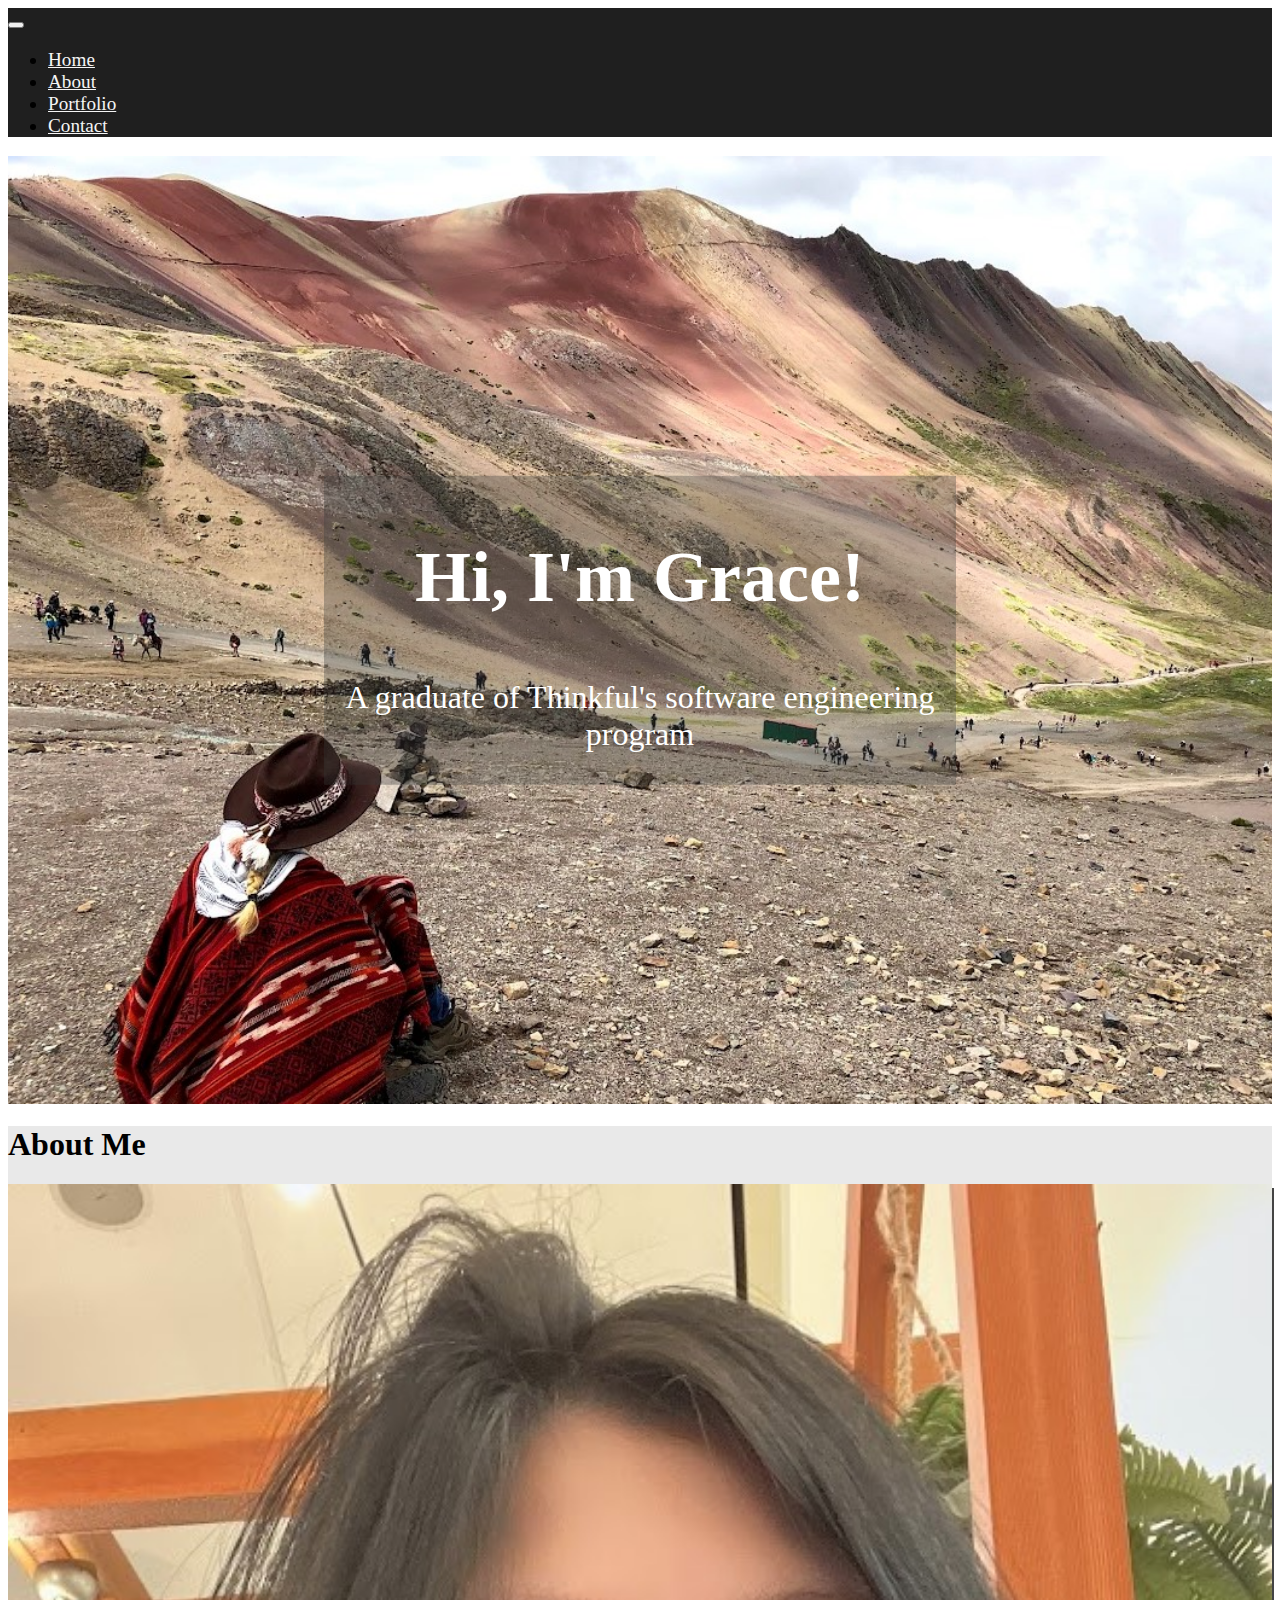
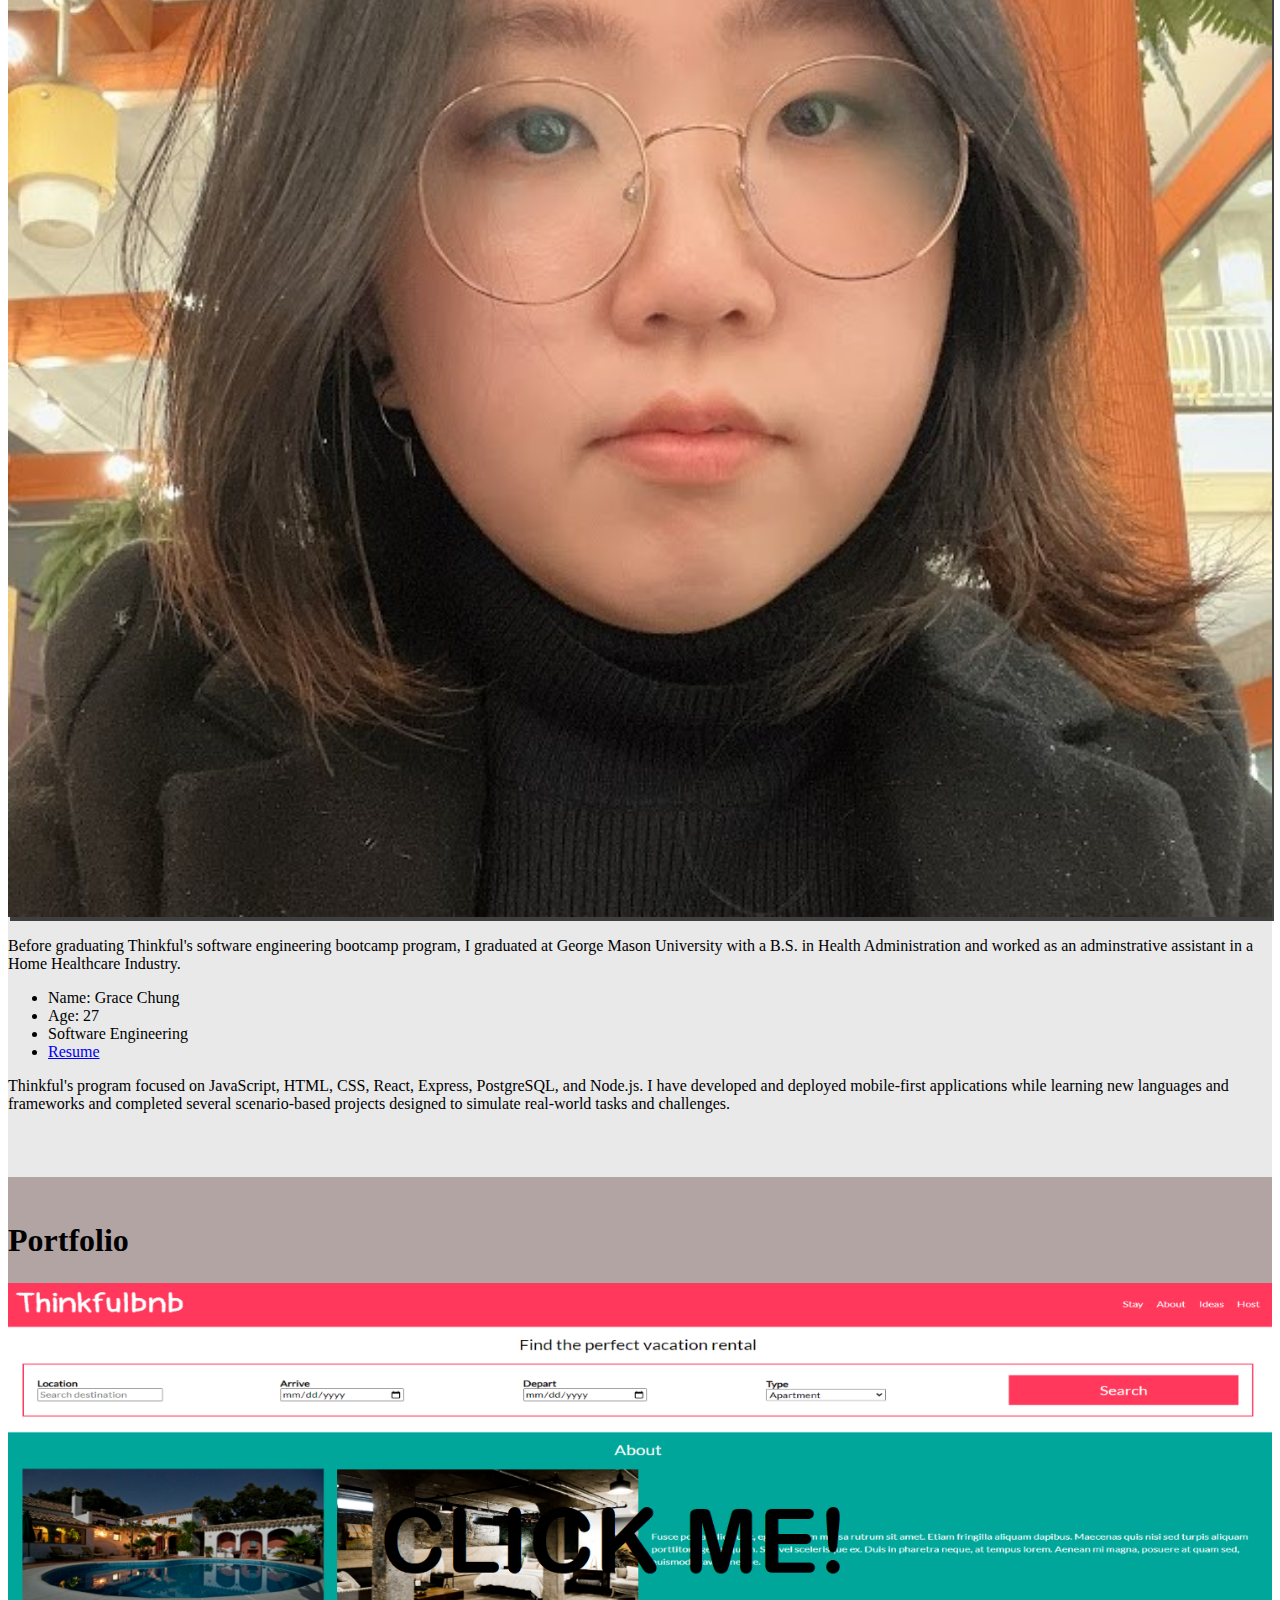
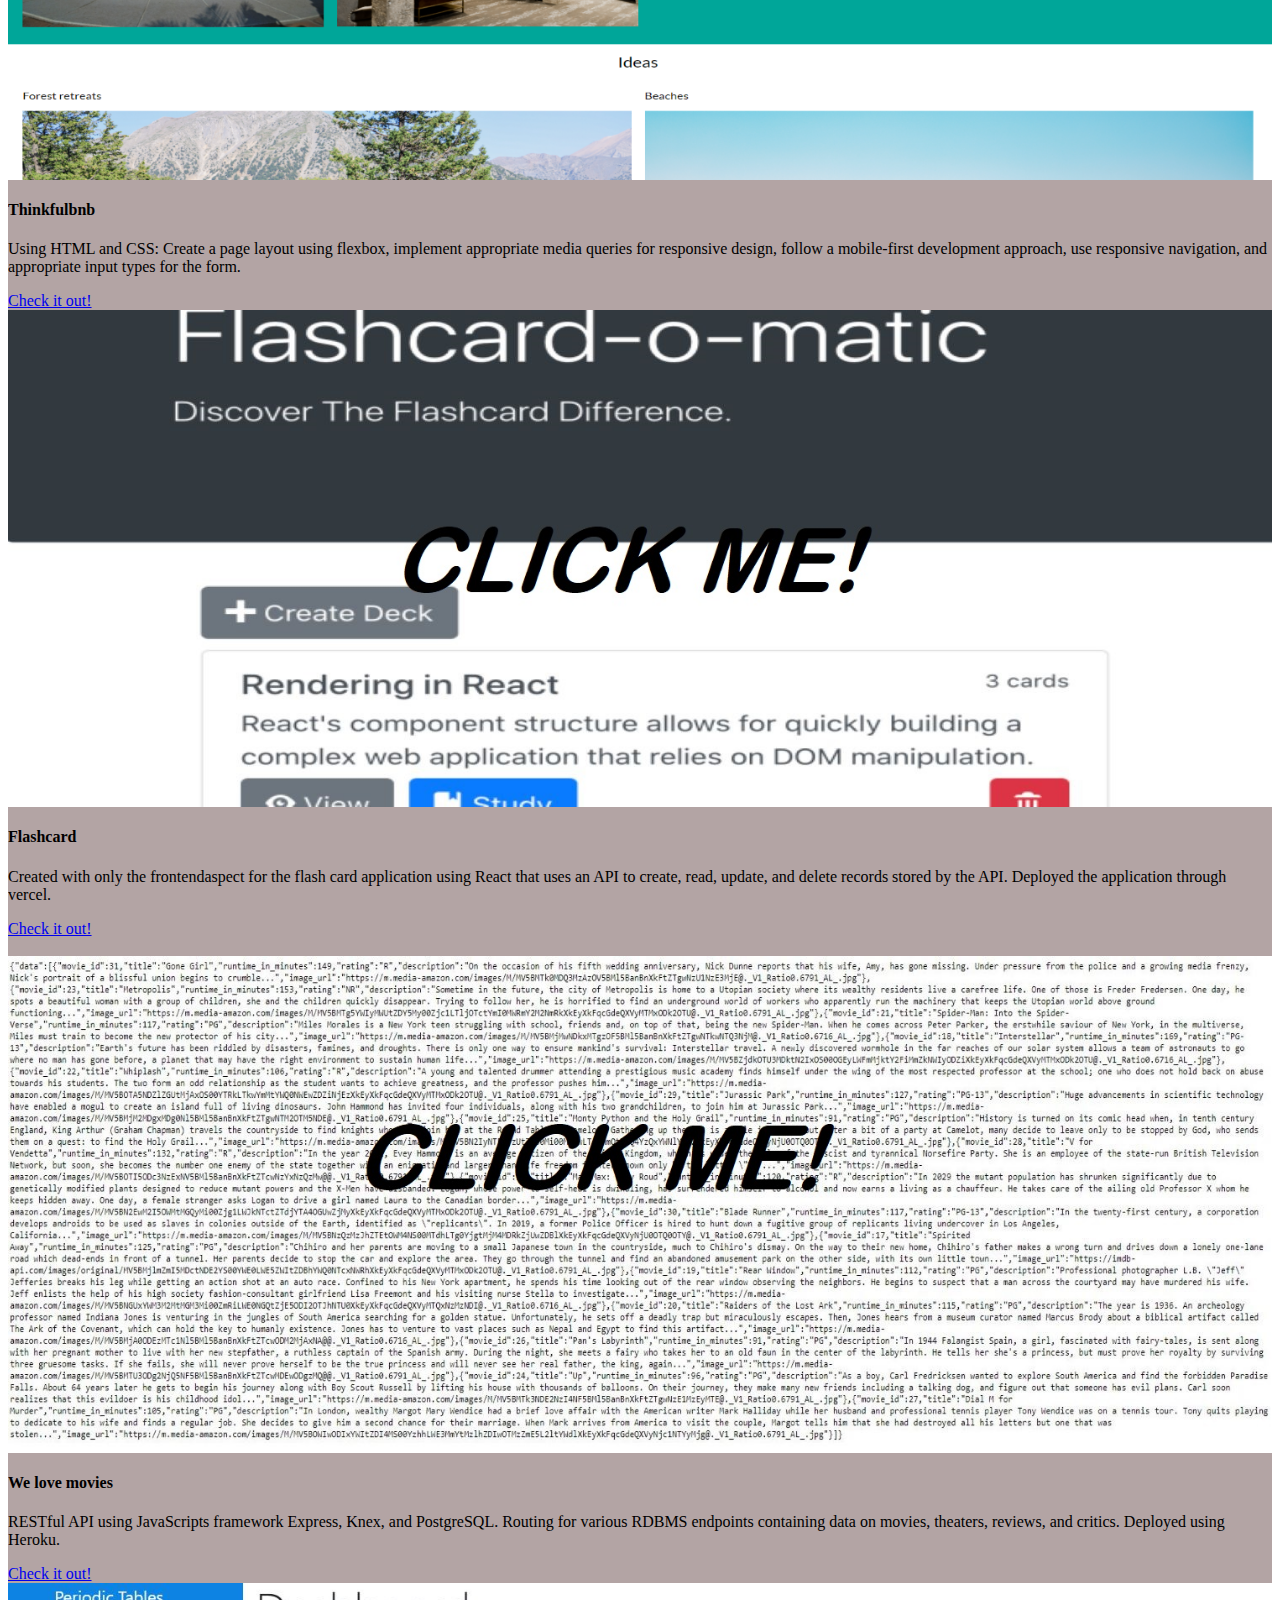
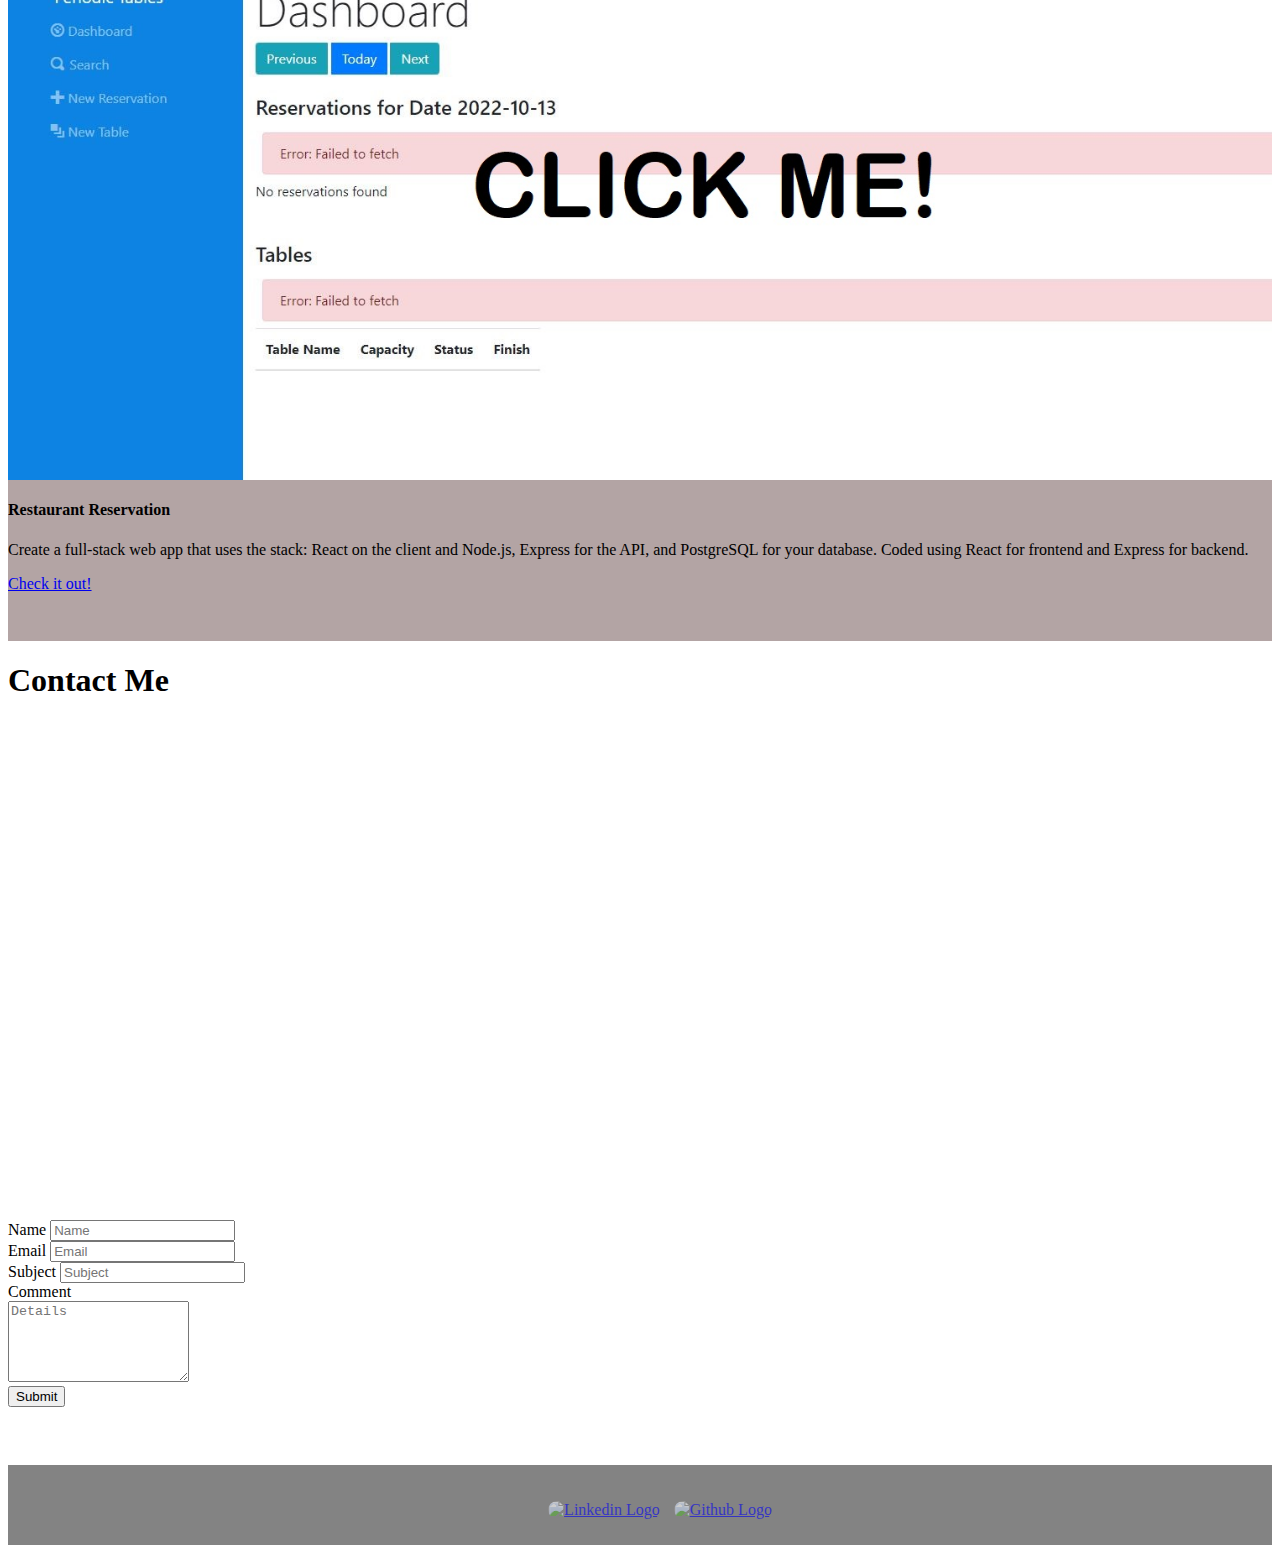
==== commit 166194d0: "added a shadow box to picture in about me, changed the padding in all the sections, removed the bott" ====
--- a/index.html
+++ b/index.html
@@ -54,8 +54,8 @@
     <div class="container pt-4">
         <h1 class="text-center">About Me</h1>
         <div class="row mt-4">
-            <div class="col-lg-4">
-                <img src="images/headshot_me.JPG" class= "imageAboutPage" alt="photoOfMe">
+            <div class="col-lg-4" >
+                <img src="images/headshot_me.JPG" style = "box-shadow: 2px 4px rgba(17, 17, 17, 0.783);" class= "imageAboutPage" alt="photoOfMe">
             </div>
             <div class="col-lg-8">
                 <p>Before graduating Thinkful's software engineering bootcamp program, I graduated at George Mason University with a B.S. in Health Administration and worked as an adminstrative assistant in a Home Healthcare Industry. </p>
@@ -79,7 +79,7 @@
 <!-- portfolio section-->
 <section id="portfolio">
   <div class="container">
-      <h1 class="text-center" style="padding-bottom: 2rem;">Portfolio</h1>
+      <h1 class="text-center" style ="margin-bottom: 1.5rem">Portfolio</h1>
       <div class="row">
           <div class="col-sm-6">
               <div class="card portfolioContent">
--- a/style.css
+++ b/style.css
@@ -42,12 +42,19 @@
 }
 
 #about {
+  border-bottom: 20px rgba(0, 0, 0, 0.877);
   background-color:rgba(117, 116, 116, 0.158);
 }
 
 #portfolio {
-  margin-top: .5rem;
+  padding-top: 1.5rem;
+  border-bottom: 50px rgba(50, 13, 13);
+  padding-bottom: 1rem;
   background-color:rgba(70, 33, 33, 0.411);
+}
+
+#contact {
+  margin-top: 20px;
 }
 
 /* text css above image*/
@@ -85,7 +92,7 @@
 .site-footer {
   background-color: #838383;
 	text-align: center;
-	margin: 10px 0;
+  margin-top: 10px;
 	padding: 10px 0;
 }
 
@@ -126,5 +133,4 @@
 /* spacing on all sections */
 #about, #services, #portfolio, #contact {
   padding-bottom: 3rem;
-  padding-top: 30px;
 }
